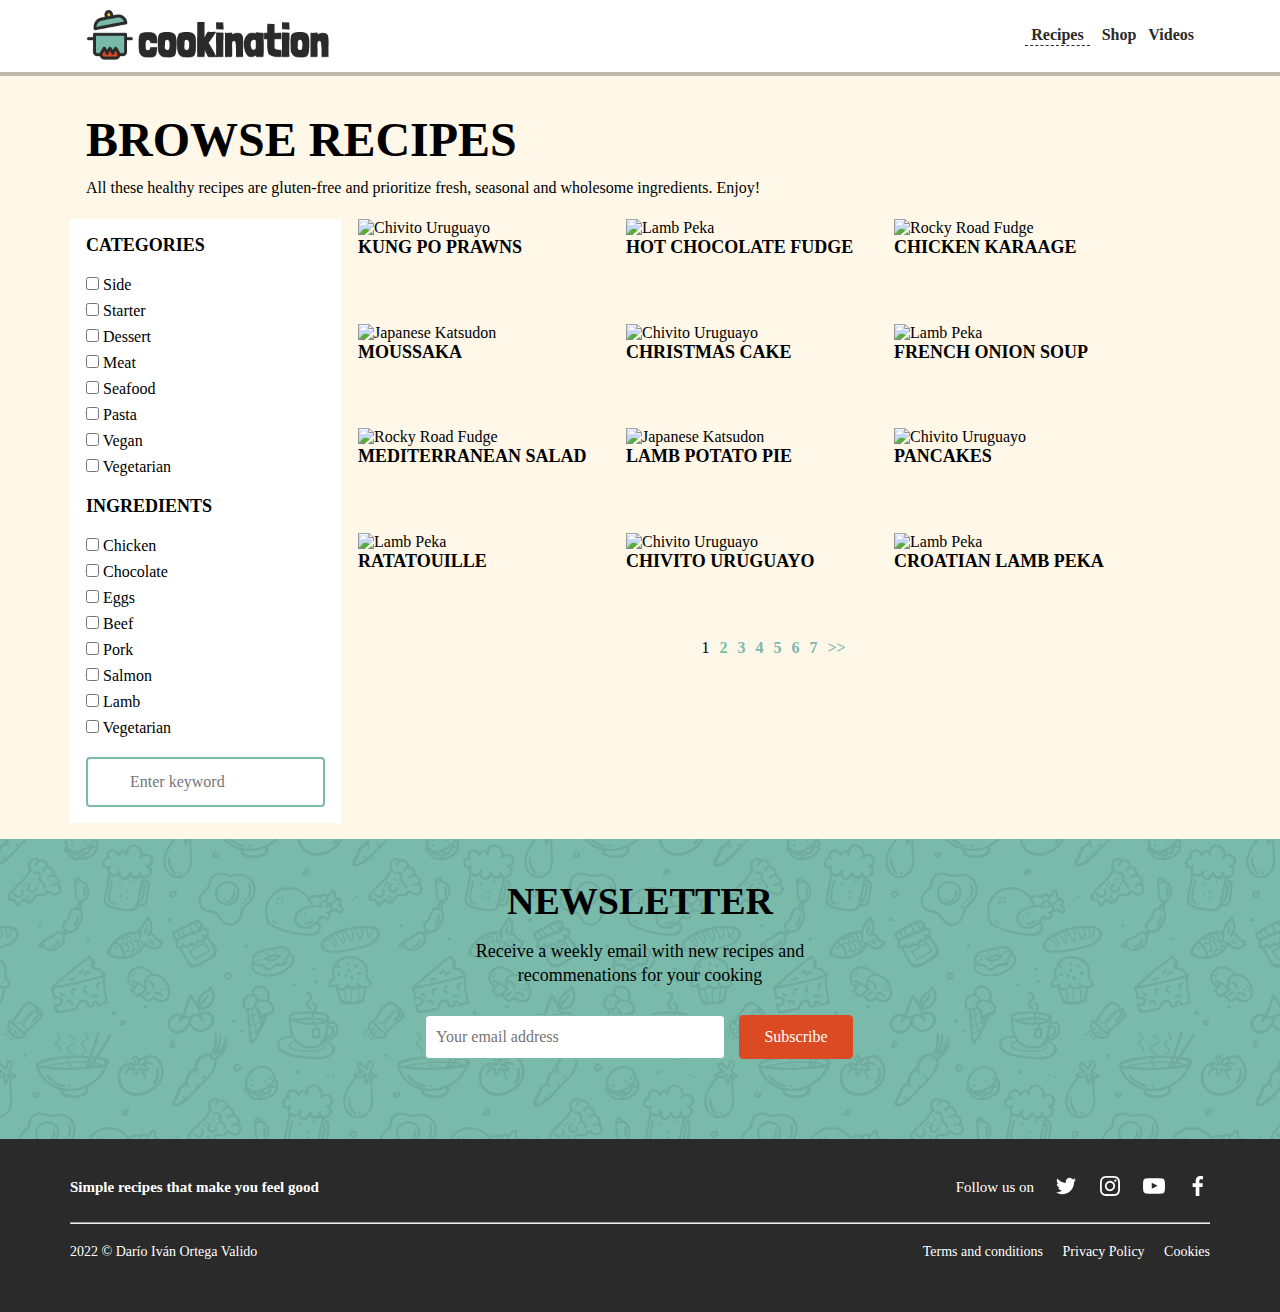
==== recipes.html @ f4bb9150 "03060818" ====
<!DOCTYPE html>
<html lang="en">

<head>
    <meta charset="UTF-8">
    <meta http-equiv="X-UA-Compatible" content="IE=edge">
    <meta name="viewport" content="width=device-width, initial-scale=1.0">
    <title>Cookination</title>
    <meta name="author" content="Darío Iván Ortega Valido">
    <meta name="description" content="Browse recipes">
    <link rel="stylesheet" href="./css/styleF.css">
    <!-- <link rel="stylesheet" href="./css/style_d.css"> -->
</head>

<body>
    <main>
        <div class="container">
            <div class="shl"></div>
            <!-- * header -->
            <header>
                <div class="logo">
                    <a href="index.html">
                        <p id="h_index">Index page</p>
                        <img src="img/logos/logo.png" alt="Cookination Logo - Returns to main page">
                    </a>
                </div>
                <div class="h_menu">
                    <nav>
                        <ul>
                            <li><a id="sel" href="recipes.html">Recipes</a></li>
                            <li><a href="shop.html">Shop</a></li>
                            <li><a href="videos.html">Videos</a></li>
                        </ul>
                    </nav>
                </div>
            </header>
            <div class="shr"></div>

            <div class="val"></div>
            <!-- * 2a -->
            <div class="s2a_2">
                <div class="br_cab">
                    <h1 id="may">Browse recipes</h1>
                    <p>All these healthy recipes are gluten-free and prioritize fresh, seasonal and wholesome
                        ingredients. Enjoy!</p>
                </div>
                <div class="figures">
                    <div>
                        <figure>
                            <img class="img_2a" src="img/meals/beef-bahn.jpg" alt="Chivito Uruguayo">
                            <figcaption> <strong><a href="">Kung po prawns </a></strong></figcaption>
                        </figure>
                    </div>
                    <div>
                        <figure>
                            <img class="img_2a" src="img/meals/chocolate-fudge.jpg" alt="Lamb Peka">
                            <figcaption> <strong> <a href="">Hot chocolate fudge</a></strong></figcaption>
                        </figure>
                    </div>
                    <div>
                        <figure>
                            <img class="img_2a" src="img/meals/chicken-karaage.jpg" alt="Rocky Road Fudge">
                            <figcaption><strong> <a href="">Chicken Karaage</a></strong></figcaption>
                        </figure>
                    </div>
                    <div>
                        <figure>
                            <img class="img_2a" src="img/meals/moussaka.jpg" alt="Japanese Katsudon">
                            <figcaption> <strong> <a href="">Moussaka</a></strong></figcaption>
                        </figure>
                    </div>
                    <div>
                        <figure>
                            <img class="img_2a" src="img/meals/christmas-cake.jpg" alt="Chivito Uruguayo">
                            <figcaption> <strong><a href="">Christmas cake</a></strong></figcaption>
                        </figure>
                    </div>
                    <div>
                        <figure>
                            <img class="img_2a" src="img/meals/french-onion.jpg" alt="Lamb Peka">
                            <figcaption> <strong> <a href="">French onion soup</a></strong></figcaption>
                        </figure>
                    </div>
                    <div>
                        <figure>
                            <img class="img_2a" src="img/meals/mediterranean-pasta.jpg" alt="Rocky Road Fudge">
                            <figcaption><strong> <a href="">Mediterranean salad</a></strong></figcaption>
                        </figure>
                    </div>
                    <div>
                        <figure>
                            <img class="img_2a" src="img/meals/lamb-potato-pie.jpg" alt="Japanese Katsudon">
                            <figcaption> <strong> <a href="">Lamb potato pie</a></strong></figcaption>
                        </figure>
                    </div>
                    <div>
                        <figure>
                            <img class="img_2a" src="img/meals/pancakes.jpg" alt="Chivito Uruguayo">
                            <figcaption> <strong><a href="">Pancakes</a></strong></figcaption>
                        </figure>
                    </div>
                    <div>
                        <figure>
                            <img class="img_2a" src="img/meals/ratatouille.jpg" alt="Lamb Peka">
                            <figcaption> <strong> <a href="">Ratatouille</a></strong></figcaption>
                        </figure>
                    </div>

                    <div>
                        <figure>
                            <img class="img_2a" src="img/meals/chivito.jpg" alt="Chivito Uruguayo">
                            <figcaption> <strong><a href="">Chivito uruguayo</a></strong></figcaption>
                        </figure>
                    </div>
                    <div>
                        <figure>
                            <img class="img_2a" src="img/meals/lamb-peka.jpg" alt="Lamb Peka">
                            <figcaption> <strong> <a href="">Croatian lamb peka</a></strong></figcaption>
                        </figure>
                    </div>
                </div>
                <div class="pag">
                    <ol>
                        <li><a id="pag_sel" href="">1</a></li>
                        <li><a href="">2</a></li>
                        <li><a href="">3</a></li>
                        <li><a href="">4</a></li>
                        <li><a href="">5</a></li>
                        <li><a href="">6</a></li>
                        <li><a href="">7</a></li>
                        <li><a href="">>></a></li>
                    </ol>
                </div>

                <aside>
                    <div class="chec_sel">
                        <form action="_" method="get">
                            <fieldset>
                                <legend><strong>Categories</strong></legend>
                                <label for="Side" class="check">
                                    <input type="checkbox" id="Side" name="Side" value="Side">
                                    Side
                                </label>
                                <label for="Starter">
                                    <input type="checkbox" id="Starter" name="Starter" value="Starter">
                                    Starter
                                </label>
                                <label for="Dessert">
                                    <input type="checkbox" id="Dessert" name="Dessert" value="Dessert">
                                    Dessert
                                </label>
                                <label for="Meat">
                                    <input type="checkbox" id="Meat" name="Meat" value="Meat">
                                    Meat
                                </label>
                                <label for="Seafood">
                                    <input type="checkbox" id="Seafood" name="Seafood" value="Seafood">
                                    Seafood
                                </label>

                                <label for="Pasta">
                                    <input type="checkbox" id="Pasta" name="Pasta" value="Pasta">
                                    Pasta
                                </label>
                                <label for="Vegan">
                                    <input type="checkbox" id="Vegan" name="Vegan" value="Vegan">
                                    Vegan
                                </label>
                                <label for="Vegetarian">
                                    <input type="checkbox" id="Vegetarian" name="Vegetarian" value="Vegetarian">
                                    Vegetarian
                                </label>
                            </fieldset>

                            <fieldset>
                                <legend><strong>Ingredients</strong></legend>
                                <label for="Chicken" class="check">
                                    <input type="checkbox" id="Chicken" name="Chicken" value="Chicken">
                                    Chicken
                                </label>
                                <label for="Chocolate">
                                    <input type="checkbox" id="Chocolate" name="Chocolate" value="Chocolate">
                                    Chocolate
                                </label>
                                <label for="Eggs">
                                    <input type="checkbox" id="Eggs" name="Eggs" value="Eggs">
                                    Eggs
                                </label>
                                <label for="Beef">
                                    <input type="checkbox" id="Beef" name="Beef" value="Beef">
                                    Beef
                                </label>
                                <label for="Pork">
                                    <input type="checkbox" id="Pork" name="Pork" value="Pork">
                                    Pork
                                </label>

                                <label for="Salmon">
                                    <input type="checkbox" id="Salmon" name="Salmon" value="Salmon">
                                    Salmon
                                </label>
                                <label for="Lamb">
                                    <input type="checkbox" id="Lamb" name="Lamb" value="Lamb">
                                    Lamb
                                </label>
                                <label for="Turkey">
                                    <input type="checkbox" id="Turkey" name="Turkey" value="Turkey">
                                    Vegetarian
                                </label>
                            </fieldset>

                            <input class="busca1" type="text" placeholder="Enter keyword" aria-label="text to search" />

                        </form>
                    </div>

                </aside>
            </div>

            <div class="var"></div>
            <!-- * newsletter -->
            <div class="newsletter">
                <div class="new_lit">
                    <h2 id="noline">Newsletter</h2>
                    <p>Receive a weekly email with new recipes and recommenations for your cooking</p>
                </div>
                <div class="subscribe">
                    <input class="email" type="email" placeholder="Your email address"
                        aria-label="Email address for newsletter">
                    <button>Subscribe</button>
                </div>
            </div>

            <div class="vfl"></div>
            <!-- * footer -->
            <footer>
                <div class="social_men">
                    <p><strong>Simple recipes that make you feel good</strong></p>
                </div>
                <div class="social_nav">
                    <p>Follow us on</p>
                    <nav>
                        <ul>
                            <li><a href="">
                                <p id="h_twiter">twiter page</p><img src=" img/icons/twitter.svg" alt="twiter page">
                              </a></li>
                            <li><a href="">
                                <p id="h_instagram">instagram page</p><img src=" img/icons/instagram.svg"  alt="instagram page">
                              </a></li>
                            <li><a href="">
                                <p id="h_youtube">youtube page</p><img src=" img/icons/youtube.svg"  alt="youtube page">
                              </a></li>
                            <li><a href="">
                                <p id="h_facebook">facebook page</p><img src=" img/icons/facebook.svg"  alt="facebook page">
                              </a></li>
                          </ul>              
                    </nav>
                </div>

                <div class="separador">
                    <hr>
                </div>

                <div class="alumno_nom">
                    <p>2022 &copy; Darío Iván Ortega Valido</p>
                </div>
                <div class="alumno_nav">
                    <nav>
                        <ul>
                            <li><a href="#" target="_blank">Terms and conditions</a></li>
                            <li><a href="#" target="_blank">Privacy Policy</a></li>
                            <li><a href="#" target="_blank">Cookies</a></li>
                        </ul>
                    </nav>
                </div>
            </footer>
            <div class="vfr"></div>
        </div>
    </main>

</body>

</html>
---- css/styleF.css ----
:root {
    --fondo-oscuro: #2a2a2a;
    --blanco: #ffffff;
    --principal: #79baab;
    --principal-l: #C5E1DB;
    --contraste: #dc4a23;
    --contraste-l: #eb9781;
    --fondo-body: #fff7e8;
    --negro: #000000;
    --sombra: #00000040;
}

/* montserrat-regular - latin */
@font-face {
    font-family: 'Montserrat';
    font-style: normal;
    font-weight: 400;
    src: url('../fonts/montserrat-v24-latin-regular.eot');
    /* IE9 Compat Modes */
    src: local(''),
        url('../fonts/montserrat-v24-latin-regular.eot?#iefix') format('embedded-opentype'),
        /* IE6-IE8 */
        url('../fonts/montserrat-v24-latin-regular.woff2') format('woff2'),
        /* Super Modern Browsers */
        url('../fonts/montserrat-v24-latin-regular.woff') format('woff'),
        /* Modern Browsers */
        url('../fonts/montserrat-v24-latin-regular.ttf') format('truetype'),
        /* Safari, Android, iOS */
        url('../fonts/montserrat-v24-latin-regular.svg#Montserrat') format('svg');
    /* Legacy iOS */
}

/* montserrat-600 - latin */
@font-face {
    font-family: 'Montserrat';
    font-style: normal;
    font-weight: 600;
    src: url('../fonts/montserrat-v24-latin-600.eot');
    /* IE9 Compat Modes */
    src: local(''),
        url('../fonts/montserrat-v24-latin-600.eot?#iefix') format('embedded-opentype'),
        /* IE6-IE8 */
        url('../fonts/montserrat-v24-latin-600.woff2') format('woff2'),
        /* Super Modern Browsers */
        url('../fonts/montserrat-v24-latin-600.woff') format('woff'),
        /* Modern Browsers */
        url('../fonts/montserrat-v24-latin-600.ttf') format('truetype'),
        /* Safari, Android, iOS */
        url('../fonts/montserrat-v24-latin-600.svg#Montserrat') format('svg');
    /* Legacy iOS */
}

/* montserrat-900 - latin */
@font-face {
    font-family: 'Montserrat';
    font-style: normal;
    font-weight: 900;
    src: url('../fonts/montserrat-v24-latin-900.eot');
    /* IE9 Compat Modes */
    src: local(''),
        url('../fonts/montserrat-v24-latin-900.eot?#iefix') format('embedded-opentype'),
        /* IE6-IE8 */
        url('../fonts/montserrat-v24-latin-900.woff2') format('woff2'),
        /* Super Modern Browsers */
        url('../fonts/montserrat-v24-latin-900.woff') format('woff'),
        /* Modern Browsers */
        url('../fonts/montserrat-v24-latin-900.ttf') format('truetype'),
        /* Safari, Android, iOS */
        url('../fonts/montserrat-v24-latin-900.svg#Montserrat') format('svg');
    /* Legacy iOS */
}

* {
    margin: 0;
    padding: 0;
    box-sizing: border-box;
}

html {
    font-size: 16px;
}

body {
    width: 100%;
    font-family: Montserrat;
}

h1 {
    font-size: 3rem;
    font-weight: 900;
}

h1#may {
    text-transform: uppercase;
}

h2 {
    font-size: 2.25rem;
    text-transform: uppercase;
}

h2#noline {
    font-size: 2.625rem;
}

h2#noline::before, h2#noline::after {
    flex: 0;
}

.container {
    display: grid;
    grid-template-areas:
        "hea"
        "s1a"
        "s2a"
        "s3a"
        "s4a"
        "new"
        "foo";
    grid-template-columns: 1fr;
    grid-gap: 0px;
}


/* ? ----------------------------------------------------------- */
/* ? Todas las páginas ----------------------------------------- */
/* ? ----------------------------------------------------------- */


/* * header **************************************************** */
p#h_index, p#h_twiter,p#h_instagram,p#h_youtube,p#h_facebook {
    display: none;
}

header {
    grid-area: hea;
    display: grid;
    grid-template-areas:
        "logo"
        "menu";
    grid-template-columns: 1fr;
    grid-gap: .25rem;
    background-color: var(--blanco);
    box-shadow: 0 .25rem 0 var(--sombra);
    z-index: 2;
    padding-bottom: .125rem;
}

.logo {
    grid-area: logo;
}

.h_menu {
    grid-area: menu;
}

header img {
    display: block;
    margin: .5rem auto .5rem;
    width: 10.625rem;
    height: 2.1513rem;
}

.h_menu ul {
    text-align: center;
    margin-top: .5rem;
    margin-bottom: .5rem;
    padding: 0;
    list-style-type: none;
}

.h_menu li {
    display: inline-block;
}

.h_menu a {
    padding: 0 0 0 .5rem;
    color: var(--fondo-oscuro);
    text-decoration: none;
    font-size: 1rem;
    font-weight: 600;
}

.h_menu a:hover {
    color: var(--principal);
}

a#sel {
    padding-right: .375rem;
    padding-left: .375rem;
    padding-bottom: .125rem;
    color: var(--fondo-oscuro);
    font-weight: 900;
    border-bottom: .1125rem dashed var(--fondo-oscuro);

}

/* * footer ************************************************** */
footer {
    grid-area: foo;
    padding: 2rem 0 2.5rem;
    display: grid;
    grid-template-areas:
        "social_men"
        "social_nav"
        "separador"
        "alumno_nom"
        "alumno_nav";
    grid-template-columns: 1fr;
    grid-gap: .25rem;
    color: var(--blanco);
    background-color: var(--fondo-oscuro);
}


.social_men {
    grid-area: social_men;
    text-align: center;
}

.social_nav {
    padding-bottom: .5rem;
    grid-area: social_nav;
    text-align: center;
}

footer p {
    margin: .5rem 0;
    font-family: Montserrat;
    font-weight: 400;
    font-size: .9375rem;
}


footer li {
    display: inline-block;
    padding: 0 0 0 1rem;
}


footer a {
    color: var(--blanco);
    text-decoration: none;
}

footer li:first-child {
    padding-left: 0;
}

.social_nav a:hover {
    opacity: 0.7;
}

.separador {
    grid-area: separador;
    margin: 0 1rem .5rem;
}

.alumno_nom {
    grid-area: alumno_nom;
    text-align: center;
}

.alumno_nom p {
    font-size: .875rem;
}

.alumno_nav {
    grid-area: alumno_nav;
    margin: .25rem 0;
    text-align: center;
    padding-bottom: .5rem;
    font-size: .875rem;
}

.alumno_nav a:hover {
    color: var(--principal);
}

/* * newsletter ************************************************ */
.newsletter {
    grid-area: new;
    height: 18.75rem;
    position: relative;
    background-color: var(--principal);
    z-index: -1;
}


.newsletter::before {
    content: "";
    background-image: url("../img/doodle.png");
    background-repeat: repeat-x;
    opacity: .1;
    position: absolute;
    top: 0;
    right: 0;
    bottom: 0;
    left: 0;
    z-index: -1;
}

.new_lit {
    margin: 0 auto;
    display: block;
    width: 28.125rem;
}

.new_lit h2#noline {
    padding: 2.5rem 0 1rem;
    text-align: center;
    text-transform: uppercase;
    font-size: 2.375rem;
}

.new_lit p {
    text-align: center;
    font-size: 1.125rem;
    line-height: 1.5rem;
}

.subscribe {
    margin: .5rem auto;
    display: block;
    width: 28.125rem;
}

.email {
    margin: .625rem .625rem;
    border: .0625rem solid;
    border-radius: .25rem;
    width: 18.75rem;
    height: 2.75rem;
    padding-left: .625rem;
    font-family: Montserrat;
    font-size: 1rem;
    border-color: var(--principal); 
    background-color: var(--blanco);
    z-index: 1;
}

.subscribe button {
    border: .0625rem solid var(--contraste);
    border-radius: .25rem;
    padding: .625rem;
    color: var(--blanco);
    background-color: var(--contraste);
    font-size: 1rem;
    font-weight: 400;
    margin: 1.25rem 0;
    width: 7.125rem;
    height: 2.75rem;
    font-family: Montserrat;
}



/* ! Pag1 -------------------------------------------------------- */
/* ! Pag1 INDEX -------------------------------------------------- */
/* ! Pag1 -------------------------------------------------------- */


/* * s1a ********************************************** */
.s1a {
    grid-area: s1a;
    background-image: url("../img/knife-bg.jpg");
    background-repeat: no-repeat;
    background-size: cover;
    padding-bottom: .5rem;
}

.s1a h1 {
    display: block;
    margin: 0 auto 0;
    padding: 4.25rem 0 1rem;
    text-align: center;
    font-size: calc(2.66rem + 1vw);
    width: calc(408px + 10vw);
}

.busca {
    display: block;
    margin: .625rem auto;
    border: .125rem solid;
    border-color: var(--principal);
    border-radius: .25rem;
    width: 22.5rem;
    height: 3.125rem;
    padding-left: 2.625rem;
    font-family: Montserrat;
    font-size: 1rem;
    background: url("../img/icons/search.svg") no-repeat 10px;
    background-color: var(--blanco);
}

.s1a form {
    padding-bottom: 4rem;
}

/* * s2a ********************************************** */


.s2a, .s2a_2 {
    grid-area: s2a;
    background-color: var(--fondo-body);
    display: grid;
    grid-template-areas:
        "he2"
        "fi1"
        "pg1";
    grid-template-columns: 1fr;
    grid-gap: .125rem;
    justify-items: center;
    padding-bottom: 1rem;
}

.figures {
    grid-area: fi1;
    padding: 0 .9375rem;
    gap: 1.25rem;
    display: flex;
    flex-direction: row;
    flex-flow: row wrap;
    justify-content: left;
}

.h2line {
    margin: 2rem 0;
    width: 100%;
    display: block;
}

.s2a h2 {
    grid-area: he2;
    padding: 0 .9375rem ; 
    display: flex;
    flex-direction: row;
    align-items: center;
    justify-items: center;
    text-align: center;
}
.s2a h2::before, .s2a h2::after {
    content: '';
    flex: 1 1;
    border-bottom: .1875rem solid;
    margin: auto;   
}
.s2a h2::before{ margin-right: .9375rem;}
.s2a h2::after{ margin-left: .9375rem;} 


.s2a figcaption, .s2a_2 figcaption {
    text-transform: uppercase;
    font-size: 1.125rem;
    width: 15.5rem;
}

.s2a a, .s2a_2 a {
    text-decoration: none;
    color: var(--negro);
}

.s2a a:hover, .s2a_2 a:hover {
    color: var(--principal);
}

.img_2a {
    width: 15.625rem;
}




/* * 3a ****************************************************** */
.s3a {
    grid-area: s3a;
    padding: 1rem 1rem;
    background-color: var(--fondo-body)
}

.ds {
    display: block;
    margin: 0 auto;
    padding: 5rem 1.125rem;
    background-image: url("../img/shop-bg.jpg");
    background-repeat: no-repeat;
    background-size: cover;
}

.shop {
    display: block;
    margin: 0 auto;
    padding: 2.375rem 3vw;
    background-color: var(--blanco);
    box-shadow: 0 .25rem .25rem var(--sombra);
    width: calc(24.75rem + 16vw);
    text-align: center;
}



.shop h2 {
    padding: 0 24px ;
    display: flex;
    flex-direction: row;
    align-items: center;
    justify-items: center;
    text-align: center;
}
.shop h2::before, .shop h2::after {
    content: '';
    flex: 1 1;
    border-bottom: .1875rem solid;
    margin: auto;   
}
.shop h2::before{ margin-right: .9375rem;}
.shop h2::after{ margin-left: .9375rem;} 

.shop p {
    font-size: 1rem;
    color: var(--fondo-oscuro);
    text-align: center;
    padding: .75rem 2.3125rem;
    line-height: 1.5rem;
}

.shop a {
    color: var(--contraste);
    text-decoration: none;
    font-weight: 600;
}

.shop a:hover {
    color: var(--principal-l);
}

/* * 4a ******************************************************* */
.s4a {
    grid-area: s4a;
    background-color: var(--fondo-body);
    padding-bottom: 1rem;
}

.sa4_lim {

    display: flex;
    gap: 1.25rem;
    flex-flow: row wrap;
    justify-content: center;
    align-items: center;
}

.s4a img {
    width: 32.625rem;
}

.s4a_lit {
    width: 32.625rem;
}

.s4a_lit p {
    font-size: 1rem;
    line-height: 1.5rem;
}

.s4a_lit p:first-child {
    text-transform: uppercase;
    font-size: 1rem;
}

.s4a_lit h3 {
    padding-bottom: .25rem;
    font-size: 2.375rem;
}

.s4a button {
    border: .0625rem solid var(--principal);
    border-radius: .25rem;
    padding: .625rem;
    color: var(--principal);
    background-color: var(--blanco);
    font-size: 1rem;
    font-weight: 400;
    margin: 1.25rem 0;
    width: 8.375rem;
    height: 3rem;
    font-family: Montserrat;
}



/* ! Pag2 -------------------------------------------------------- */
/* ! Pag2 RECIPES ------------------------------------------------ */
/* ! Pag2 -------------------------------------------------------- */



/* * 2a2 ******************************************************* */

.br_cab {
    grid-area: he2;
    margin-top:  2rem ;
    display: block;
    text-align: center;
    padding: .5rem 1rem;
}

.pag {
    grid-area: pg1;
}



.br_cab p {
    padding: .5rem 0;
    line-height: 1.625rem;
}
.pag ol::before{
    content: '';
    text-decoration: none;
}

.pag li {
    display: inline-block;
    padding: 2rem .375rem 2rem 0;
}

.pag a {
    color: var(--principal);
    font-weight: 600;
}
.pag a:hover{
    color: var(--principal-l);
}

a#pag_sel {
    color: var(--negro);
    font-weight: 400;
}

aside {
    display: none;
}

/* ! Pag4 -------------------------------------------------------- */
/* ! Pag4 VIDEOS  ------------------------------------------------ */
/* ! Pag4 -------------------------------------------------------- */

.blanco {
    background-color: var(--blanco);
    width: 32.625rem;
    height: auto;
}

.figures iframe {
    width: 32.625rem;
    height: 19.6875rem;
}

.mydt {
    padding: 1rem .9375rem;
    text-transform: uppercase;
    font-size: 1.125rem;
    letter-spacing: .0938rem;
    width: 32.625rem;
}

.mydd {
    padding: 0 1rem 1rem;
    font-size: 1rem;
    line-height: 1.5rem;
}


/* ? ----------------------------------------------------------------------------------------------- */
/* ? DESKTOP --------------------------------------------------------------------------------------- */
/* ? ----------------------------------------------------------------------------------------------- */
@media screen and (min-width: 1140px) {
    .container {
        display: grid;
        grid-template-areas:
            "shl hea shr"
            "s1a s1a s1a"
            "val s2a var"
            "val s3a var"
            "val s4a var"
            "new new new"
            "vfl foo vfr";
        grid-template-columns: 1fr 71.25rem 1fr;
        grid-gap: 0;
    }

    .val {
        grid-area: val;
        flex: 1;
        background-color: var(--fondo-body);
    }

    .var {
        grid-area: var;
        flex: 1;
        background-color: var(--fondo-body);
    }

    .vfl {
        grid-area: vfl;
        flex: 1;
        background-color: var(--fondo-oscuro);
    }

    .vfr {
        grid-area: vfr;
        flex: 1;
        background-color: var(--fondo-oscuro);
    }

    .shl {
        grid-area: shl;
        flex: 1;
        background-color: var(--blanco);
        box-shadow: 0 .25rem 0 var(--sombra);
        z-index: 2;
    }

    .shr {
        grid-area: shr;
        flex: 1;
        background-color: var(--blanco);
        box-shadow: 0 .25rem 0 var(--sombra);
        z-index: 2;
    }

    /* ? ----------------------------------------------------------- */
    /* ? Todas las páginas ----------------------------------------- */
    /* ? ----------------------------------------------------------- */

    /* * header ******************************* */
    header {
        display: grid;
        grid-template-areas:
            "logo menu";
        grid-template-columns: 2fr 2fr;
        grid-gap: .75rem;
        align-items: center;
    }

    header img {
        float: left;
        width: 16.3125rem;
        height: 3.375rem;
        padding-left: 1rem;
    }

    .h_menu ul {
        text-align: right;
        padding-right: 1rem;
    }

    /* * footer ******************************** */
    footer {
        padding-top: 2rem;
        display: grid;
        grid-template-areas:
            "social_men social_nav"
            "separador separador"
            "alumno_nom alumno_nav";
        grid-template-columns: 1fr 1fr;
        grid-gap: .75rem;
        align-items: baseline;

    }

    footer li:first-child {
        padding-left: 1rem;
    }

    .social_men {
        text-align: left;
        width: 15.625rem;
    }

    .social_nav {
        text-align: right;
    }

    .social_nav p {
        display: inline;
    }

    .separador {
        margin: 0;
    }

    .alumno_nom {
        text-align: left;
    }

    .alumno_nav {
        text-align: right;
    }

    .social_nav nav {
        display: inline-block;
        vertical-align: middle;
    }

    /* ! Pag1 -------------------------------------------------------- */
    /* ! Pag1 INDEX -------------------------------------------------- */
    /* ! Pag1 -------------------------------------------------------- */

    /* * 2a **************************** */
    .img_2a {
        width: 16.375rem;
    }

    .h2line {
        width: 71.25rem;
    }

    h2::before {
        margin: 0 1rem 0 0;
    }

    h2::after {
        margin: 0 0 0 1rem
    }


    /* * 3a **************************** */
    .ds {
        width: 69.375rem;
    }

    .shop {
        width: 42.5rem;
    }

    /* * 4a **************************** */
    .sa4_lim {
        gap: 1.75rem;
    }

    #sec_txt {
        font-size: 1.125rem;
        padding-right: 3.75rem;
        line-height: 1.75rem;
    }

    .s4a_lit {
        width: 33.125rem;
    }

    .s4a img {
        width: 34.75rem;
    }



    /* ! Pag2 -------------------------------------------------------- */
    /* ! Pag2 RECIPES ------------------------------------------------ */
    /* ! Pag2 -------------------------------------------------------- */

    /* * 2a2 ******************************************************* */
    .s2a_2 {
        background-color: var(--fondo-body);
        display: grid;
        grid-template-areas:
            "he2 he2"
            "asi fi1"
            "asi pg1";
        grid-template-columns: 1fr;
        grid-gap: .125rem;

        justify-items: center;
        padding-bottom: 1rem;
    }

    h2#noline {
        text-align: center;
    }

    .br_cab {
        justify-self: flex-start;
        text-align: left;
    }

    aside {
        grid-area: asi;
        display: block;
        width: 16.9375rem;
        background-color: var(--blanco);
    }

    .chec_sel fieldset {
        border: 0;
        display: flex;
        flex-direction: column;
    }

    .chec_sel legend {
        font-size: 1.125rem;
        text-transform: uppercase;
        padding: 1rem 1rem;
    }

    .chec_sel label {
        padding: .25rem 1rem;
    }

    .busca1 {
        display: block;
        margin: 1rem 1rem;
        border: .125rem solid;
        border-color: var(--principal);
        border-radius: .25rem;
        width: 14.9375rem;
        height: 3.125rem;
        padding-left: 2.625rem;
        font-family: Montserrat;
        font-size: 1rem;
        background: url("../img/icons/search.svg") no-repeat 10px;
        background-color: var(--blanco);
    }

    .figures {
        row-gap: 2rem;
    }

    /* ! Pag4 -------------------------------------------------------- */
    /* ! Pag4 VIDEOS  ------------------------------------------------ */
    /* ! Pag4 -------------------------------------------------------- */


    .blanco {
        background-color: var(--blanco);
        width: 33.875rem;
        height: calc(100% - 19.6875rem);
    }

    .figures iframe {
        width: 33.875rem;
        height: 19.6875rem;
    }

    .s2a_2 dt, .mydt {
        padding: 1rem 1rem;
        width: 33.875rem;
    }

    .s2a_2 dd, mydd {
        width: 33.875rem;
        font-size: 1.125rem;
        line-height: 1.625rem;
    }
}
---- css/style_d.css ----
@media screen and (min-width: 1140px) {
    .container {
        display: grid;
        grid-template-areas:
            "shl hea shr"
            "s1a s1a s1a"
            "val s2a var"
            "val s3a var"
            "val s4a var"
            "new new new"
            "vfl foo vfr";
        grid-template-columns: 1fr 1140px 1fr;
        grid-gap: 0px;
    }

    .val {
        grid-area: val;
        flex: 1;
        background-color: var(--fondo-body);
    }

    .var {
        grid-area: var;
        flex: 1;
        background-color: var(--fondo-body);
    }

    .vfl {
        grid-area: vfl;
        flex: 1;
        background-color: var(--fondo-oscuro);
    }

    .vfr {
        grid-area: vfr;
        flex: 1;
        background-color: var(--fondo-oscuro);
    }

    .shl {
        grid-area: shl;
        flex: 1;
        background-color: var(--blanco);
        box-shadow: 0px 4px 0px var(--sombra);
        z-index: 2;
    }

    .shr {
        grid-area: shr;
        flex: 1;
        background-color: var(--blanco);
        box-shadow: 0px 4px 0px var(--sombra);
        z-index: 2;
    }

    /* ? ----------------------------------------------------------- */
    /* ? Todas las páginas ----------------------------------------- */
    /* ? ----------------------------------------------------------- */

    /* * header ******************************* */
    header {
        display: grid;
        grid-template-areas:
            "logo menu";
        grid-template-columns: 2fr 2fr;
        grid-gap: 12px;
        align-items: center;
    }

    header img {
        float: left;
        width: 261px;
        height: 54px;
        padding-left: 16px;
    }

    .h_menu ul {
        text-align: right;
        padding-right: 16px;
    }

    /* * footer ******************************** */
    footer {
        padding-top: 32px;
        display: grid;
        grid-template-areas:
            "social_men social_nav"
            "separador separador"
            "alumno_nom alumno_nav";
        grid-template-columns: 1fr 1fr;
        grid-gap: 12px;
        align-items: baseline;

    }

    footer li:first-child {
        padding-left: 16px;
    }

    .social_men {
        text-align: left;
        width: 250px;
    }

    .social_nav {
        text-align: right;
    }

    .social_nav p {
        display: inline;
    }

    .separador {
        margin: 0;
    }

    .alumno_nom {
        text-align: left;
    }

    .alumno_nav {
        text-align: right;
    }

    .social_nav nav {
        display: inline-block;
        vertical-align: middle;
    }

    /* ! Pag1 -------------------------------------------------------- */
    /* ! Pag1 INDEX -------------------------------------------------- */
    /* ! Pag1 -------------------------------------------------------- */

    /* * 2a **************************** */
    .img_2a {
        width: 262px;
    }

    .h2line {
        width: 1140px;
    }

    h2::before {
        margin: 0 16px 0 0;
    }

    h2::after {
        margin: 0 0px 0 16px
    }

    .s2a_2 dt {
        width: 552px;
    }



    /* * 3a **************************** */
    .ds {
        width: 1110px;
    }

    .shop {
        width: 680px;

    }

    /* * 4a **************************** */
    .sa4_lim {
        gap: 28px;
    }

    #sec_txt {
        font-size: 18px;
        padding-right: 60px;
        line-height: 28px;
    }

    .s4a_lit {
        width: 530px;
    }

    .s4a img {
        width: 556px;
    }



    /* ! Pag2 -------------------------------------------------------- */
    /* ! Pag2 RECIPES ------------------------------------------------ */
    /* ! Pag2 -------------------------------------------------------- */

    /* * 2a2 ******************************************************* */
    .s2a_2 {
        background-color: var(--fondo-body);
        display: grid;
        grid-template-areas:
            "he2 he2"
            "asi fi1"
            "asi pg1";
        grid-template-columns: 1fr;
        grid-gap: 2px;

        justify-items: center;
        padding-bottom: 16px;
    }

    h2#noline {
        text-align: center;
    }

    .br_cab {
        justify-self: flex-start;
        text-align: left;
    }

    aside {
        grid-area: asi;
        display: block;
        width: 271px;
        background-color: var(--blanco);
    }

    .chec_sel fieldset {
        border: 0px;
        display: flex;
        flex-direction: column;
    }

    .chec_sel legend {
        font-size: 1.125rem;
        text-transform: uppercase;
        padding: 16px 16px;

    }

    .chec_sel label {
        padding: 4px 16px;
    }

    .busca1 {
        display: block;
        margin: 16px 16px;
        border: 2px solid;
        border-color: var(--principal);
        border-radius: 4px;
        width: 239px;
        height: 50px;
        padding-left: 42px;
        font-family: Montserrat;
        font-size: 16px;
        background: url("../img/icons/search.svg") no-repeat 10px;
        background-color: var(--blanco);
    }

    .figures {
        row-gap: 32px;
    }

    /* ! Pag4 -------------------------------------------------------- */
    /* ! Pag4 VIDEOS  ------------------------------------------------ */
    /* ! Pag4 -------------------------------------------------------- */


    .blanco {
        background-color: var(--blanco);
        width: 542px;
        height: calc(100% - 315px);
    }

    .figures iframe {
        width: 542px;
        height: 315px;
    }

    .s2a_2 dt {
        padding: 16px 16px;
        width: 542px;
    }

    .s2a_2 dd {
        width: 542px;
        font-size: 18px;
        line-height: 26px;
    }
}
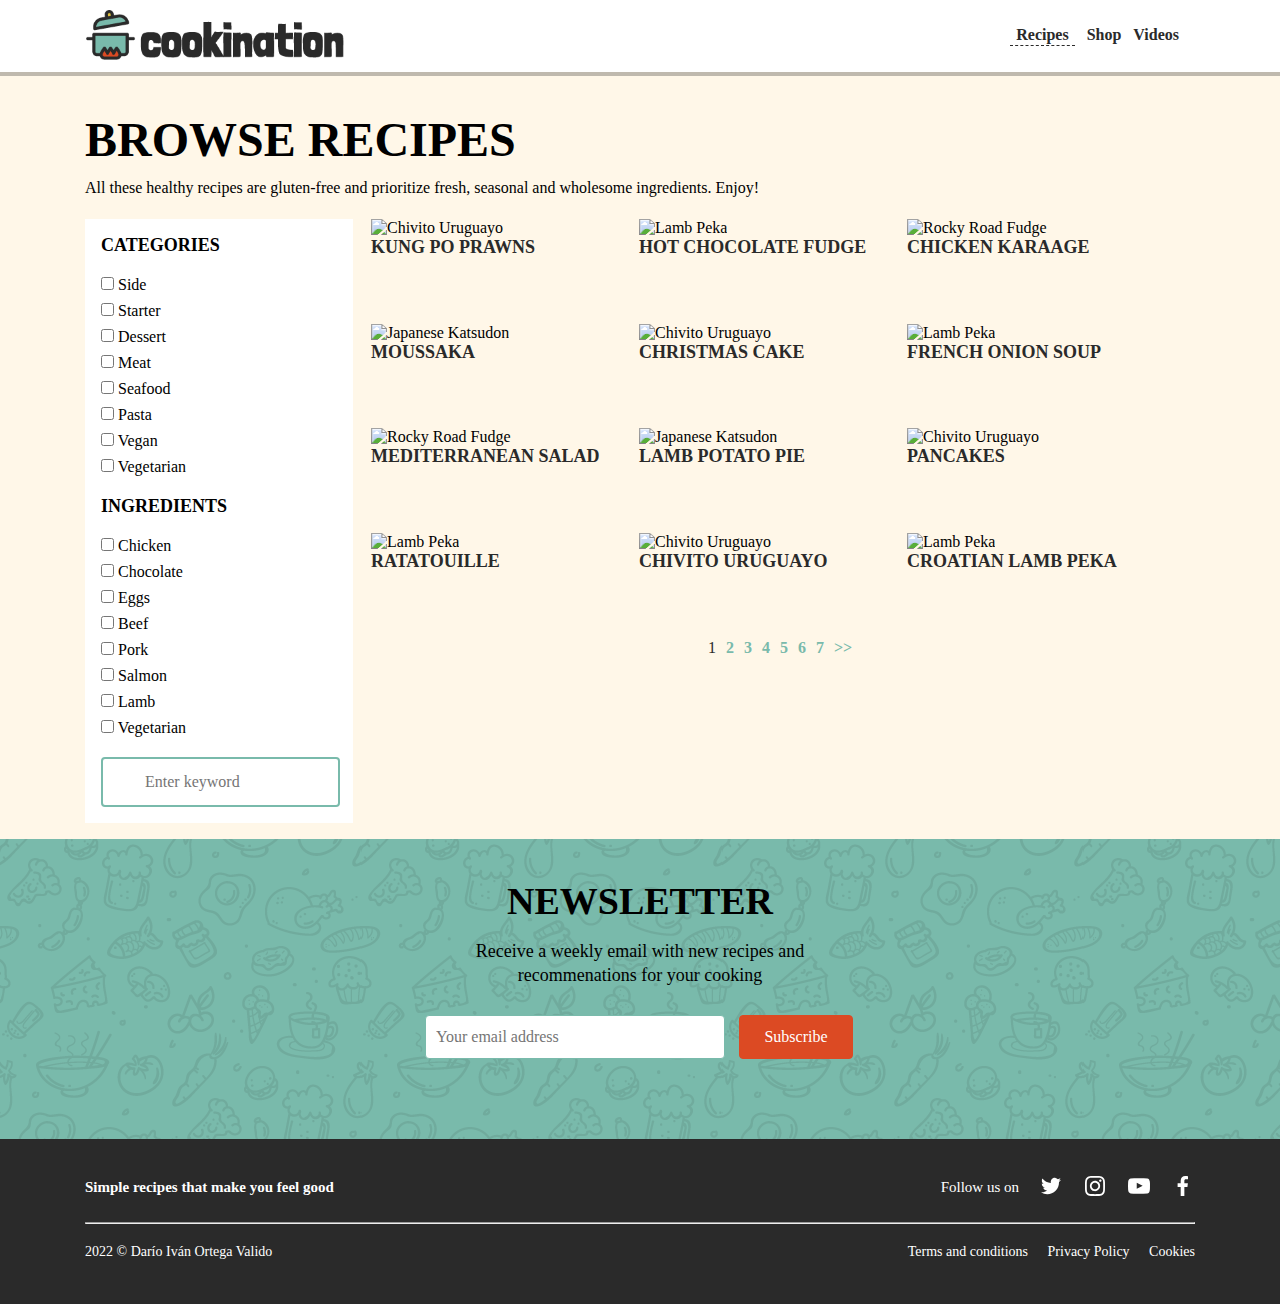
==== commit d9d6f3c7: "03061948" ====
--- a/recipes.html
+++ b/recipes.html
@@ -8,8 +8,7 @@
     <title>Cookination</title>
     <meta name="author" content="Darío Iván Ortega Valido">
     <meta name="description" content="Browse recipes">
-    <link rel="stylesheet" href="./css/styleF.css">
-    <!-- <link rel="stylesheet" href="./css/style_d.css"> -->
+    <link rel="stylesheet" href="./css/style.css">
 </head>
 
 <body>
--- a/css/style.css
+++ b/css/style.css
@@ -0,0 +1,1032 @@
+:root {
+    --principal: #79baab;
+    --principal-l: #C5E1DB;
+    --contraste: #dc4a23;
+    --contraste-l: #eb9781;
+    --fondo-body: #fff7e8;
+    --fondo-oscuro: #2a2a2a;
+    --blanco: #ffffff;
+    --sombra: #00000040;
+}
+
+/* montserrat-regular - latin */
+@font-face {
+    font-family: 'Montserrat';
+    font-style: normal;
+    font-weight: 400;
+    src: url('../fonts/montserrat-v24-latin-regular.eot');
+    /* IE9 Compat Modes */
+    src: local(''),
+        url('../fonts/montserrat-v24-latin-regular.eot?#iefix') format('embedded-opentype'),
+        /* IE6-IE8 */
+        url('../fonts/montserrat-v24-latin-regular.woff2') format('woff2'),
+        /* Super Modern Browsers */
+        url('../fonts/montserrat-v24-latin-regular.woff') format('woff'),
+        /* Modern Browsers */
+        url('../fonts/montserrat-v24-latin-regular.ttf') format('truetype'),
+        /* Safari, Android, iOS */
+        url('../fonts/montserrat-v24-latin-regular.svg#Montserrat') format('svg');
+    /* Legacy iOS */
+}
+
+/* montserrat-600 - latin */
+@font-face {
+    font-family: 'Montserrat';
+    font-style: normal;
+    font-weight: 600;
+    src: url('../fonts/montserrat-v24-latin-600.eot');
+    /* IE9 Compat Modes */
+    src: local(''),
+        url('../fonts/montserrat-v24-latin-600.eot?#iefix') format('embedded-opentype'),
+        /* IE6-IE8 */
+        url('../fonts/montserrat-v24-latin-600.woff2') format('woff2'),
+        /* Super Modern Browsers */
+        url('../fonts/montserrat-v24-latin-600.woff') format('woff'),
+        /* Modern Browsers */
+        url('../fonts/montserrat-v24-latin-600.ttf') format('truetype'),
+        /* Safari, Android, iOS */
+        url('../fonts/montserrat-v24-latin-600.svg#Montserrat') format('svg');
+    /* Legacy iOS */
+}
+
+/* montserrat-900 - latin */
+@font-face {
+    font-family: 'Montserrat';
+    font-style: normal;
+    font-weight: 900;
+    src: url('../fonts/montserrat-v24-latin-900.eot');
+    /* IE9 Compat Modes */
+    src: local(''),
+        url('../fonts/montserrat-v24-latin-900.eot?#iefix') format('embedded-opentype'),
+        /* IE6-IE8 */
+        url('../fonts/montserrat-v24-latin-900.woff2') format('woff2'),
+        /* Super Modern Browsers */
+        url('../fonts/montserrat-v24-latin-900.woff') format('woff'),
+        /* Modern Browsers */
+        url('../fonts/montserrat-v24-latin-900.ttf') format('truetype'),
+        /* Safari, Android, iOS */
+        url('../fonts/montserrat-v24-latin-900.svg#Montserrat') format('svg');
+    /* Legacy iOS */
+}
+
+* {
+    margin: 0;
+    padding: 0;
+    box-sizing: border-box;
+}
+
+html {
+    font-size: 16px;
+}
+
+body {
+    width: 100%;
+    font-family: Montserrat;
+}
+
+h1 {
+    font-size: 3rem;
+    font-weight: 900;
+}
+
+h1#may {
+    text-transform: uppercase;
+}
+
+h2 {
+    font-size: 2.25rem;
+    text-transform: uppercase;
+}
+
+h2#noline {
+    font-size: 2.625rem;
+}
+
+h2#noline::before, h2#noline::after {
+    flex: 0;
+}
+
+.container {
+    display: grid;
+    grid-template-areas:
+    "shl hea shr"
+    "s1a s1a s1a"
+    "val s2a var"
+    "val s3a var"
+    "val s4a var"
+    "new new new"
+    "vfl foo vfr";
+    grid-template-columns: minmax(15px, 0.5fr) 16fr minmax(15px, 0.5fr);
+    grid-gap: 0;
+}
+
+
+/* ? ----------------------------------------------------------- */
+/* ? Todas las páginas ----------------------------------------- */
+/* ? ----------------------------------------------------------- */
+
+
+/* * header **************************************************** */
+p#h_index, p#h_twiter, p#h_instagram, p#h_youtube, p#h_facebook {
+    display: none;
+}
+
+header {
+    grid-area: hea;
+    display: grid;
+    grid-template-areas:
+        "logo"
+        "menu";
+    grid-template-columns: 1fr;
+    grid-gap: .25rem;
+    background-color: var(--blanco);
+    box-shadow: 0 .25rem 0 var(--sombra);
+    z-index: 2;
+    padding-bottom: .125rem;
+}
+
+.logo {
+    grid-area: logo;
+}
+
+.h_menu {
+    grid-area: menu;
+}
+
+header img {
+    display: block;
+    /* margin: .5rem auto .5rem; */
+    margin: .5rem auto ;
+    width: 10.625rem;
+    height: 2.1513rem;
+}
+
+.h_menu ul {
+    text-align: center;
+    margin-top: .5rem;
+    margin-bottom: .5rem;
+    padding: 0;
+    list-style-type: none;
+}
+
+.h_menu li {
+    display: inline-block;
+}
+
+.h_menu a {
+    padding: 0 0 0 .5rem;
+    color: var(--fondo-oscuro);
+    text-decoration: none;
+    font-size: 1rem;
+    font-weight: 600;
+}
+
+.h_menu a:hover {
+    color: var(--principal);
+}
+
+a#sel {
+    padding-right: .375rem;
+    padding-left: .375rem;
+    padding-bottom: .125rem;
+    color: var(--fondo-oscuro);
+    font-weight: 900;
+    border-bottom: .1125rem dashed var(--fondo-oscuro);
+
+}
+
+/* * footer ************************************************** */
+footer {
+    grid-area: foo;
+    /* padding: 2rem 0 2.5rem; */
+    padding: 2rem 0;
+    display: grid;
+    grid-template-areas:
+        "social_men"
+        "social_nav"
+        "separador"
+        "alumno_nom"
+        "alumno_nav";
+    grid-template-columns: 1fr;
+    grid-gap: .25rem;
+    color: var(--blanco);
+    background-color: var(--fondo-oscuro);
+}
+
+
+.social_men {
+    grid-area: social_men;
+    text-align: center;
+}
+
+.social_nav {
+    padding-bottom: .5rem;
+    grid-area: social_nav;
+    text-align: center;
+}
+
+footer p {
+    margin: .5rem 0;
+    font-family: Montserrat;
+    font-weight: 400;
+    font-size: .9375rem;
+}
+
+
+footer li {
+    display: inline-block;
+    padding: 0 0 0 1rem;
+}
+
+
+footer a {
+    color: var(--blanco);
+    text-decoration: none;
+}
+
+footer li:first-child {
+    padding-left: 0;
+}
+
+.social_nav a:hover {
+    opacity: 0.7;
+}
+
+.separador {
+    grid-area: separador;
+    margin: 0 1rem .5rem;
+}
+
+.alumno_nom {
+    grid-area: alumno_nom;
+    text-align: center;
+}
+
+.alumno_nom p {
+    font-size: .875rem;
+}
+
+.alumno_nav {
+    grid-area: alumno_nav;
+    margin: .25rem 0;
+    text-align: center;
+    padding-bottom: .5rem;
+    font-size: .875rem;
+}
+
+.alumno_nav a:hover {
+    color: var(--principal);
+}
+
+/* * newsletter ************************************************ */
+.newsletter {
+    grid-area: new;
+    height: 18.75rem;
+    position: relative;
+    background-color: var(--principal);
+    z-index: -1;
+}
+
+
+.newsletter::before {
+    content: "";
+    background-image: url("../img/doodle.png");
+    background-repeat: repeat-x;
+    opacity: .1;
+    position: absolute;
+    top: 0;
+    right: 0;
+    bottom: 0;
+    left: 0;
+    z-index: -1;
+}
+
+.new_lit {
+    margin: 0 auto;
+    display: block;
+    width: 28.125rem;
+}
+
+.new_lit h2#noline {
+    padding: 2.5rem 0 1rem;
+    text-align: center;
+    text-transform: uppercase;
+    font-size: 2.375rem;
+}
+
+.new_lit p {
+    text-align: center;
+    font-size: 1.125rem;
+    line-height: 1.5rem;
+}
+
+.subscribe {
+    margin: .5rem auto;
+    display: block;
+    width: 28.125rem;
+}
+
+.email {
+    margin: .625rem .625rem;
+    border: .0625rem solid;
+    border-radius: .25rem;
+    width: 18.75rem;
+    height: 2.75rem;
+    padding-left: .625rem;
+    font-family: Montserrat;
+    font-size: 1rem;
+    border-color: var(--principal);
+    background-color: var(--blanco);
+    z-index: 1;
+}
+
+.subscribe button {
+    border: .0625rem solid var(--contraste);
+    border-radius: .25rem;
+    padding: .625rem;
+    color: var(--blanco);
+    background-color: var(--contraste);
+    font-size: 1rem;
+    font-weight: 400;
+    margin: 1.25rem 0;
+    width: 7.125rem;
+    height: 2.75rem;
+    font-family: Montserrat;
+}
+
+
+
+/* ! Pag1 -------------------------------------------------------- */
+/* ! Pag1 INDEX -------------------------------------------------- */
+/* ! Pag1 -------------------------------------------------------- */
+
+
+/* * s1a ********************************************** */
+.s1a {
+    grid-area: s1a;
+    background-image: url("../img/knife-bg.jpg");
+    background-repeat: no-repeat;
+    background-size: cover;
+    padding-bottom: .5rem;
+}
+
+.s1a h1 {
+    display: block;
+    margin: 0 auto 0;
+    padding: 4.25rem 0 1rem;
+    text-align: center;
+    font-size: calc(2.66rem + 1vw);
+    width: calc(408px + 10vw);
+}
+
+.busca {
+    display: block;
+    margin: .625rem auto;
+    border: .125rem solid;
+    border-color: var(--principal);
+    border-radius: .25rem;
+    width: 22.5rem;
+    height: 3.125rem;
+    padding-left: 2.625rem;
+    font-family: Montserrat;
+    font-size: 1rem;
+    background: url("../img/icons/search.svg") no-repeat 10px;
+    background-color: var(--blanco);
+}
+
+.s1a form {
+    padding-bottom: 4rem;
+}
+
+/* * s2a ********************************************** */
+
+
+.s2a, .s2a_2 {
+    grid-area: s2a;
+    background-color: var(--fondo-body);
+    display: grid;
+    grid-template-areas:
+        "he2"
+        "fi1"
+        "pg1";
+    grid-template-columns: 1fr;
+    grid-gap: .125rem;
+    justify-items: center;
+    padding-bottom: 1rem;
+}
+
+.figures {
+    grid-area: fi1;
+    /* padding: 0 .9375rem; */
+    
+    gap: 19px;
+    display: flex;
+    flex-direction: row;
+    flex-flow: row wrap;
+    justify-content: left;
+}
+
+.h2line {
+    margin: 2rem 0;
+    width: 100%;
+    display: block;
+}
+
+.s2a h2 {
+    grid-area: he2;
+    /* padding: 0 .9375rem; */
+    display: flex;
+    flex-direction: row;
+    align-items: center;
+    justify-items: center;
+    text-align: center;
+}
+
+.s2a h2::before, .s2a h2::after {
+    content: '';
+    flex: 1 1;
+    border-bottom: .1875rem solid;
+    margin: auto;
+}
+
+.s2a h2::before {
+    margin-right: .9375rem;
+}
+
+.s2a h2::after {
+    margin-left: .9375rem;
+}
+
+
+.s2a figcaption, .s2a_2 figcaption {
+    text-transform: uppercase;
+    font-size: 1.125rem;
+    width: 15.5rem;
+}
+
+.s2a a, .s2a_2 a {
+    text-decoration: none;
+    color: var(--fondo-oscuro);
+}
+
+.s2a a:hover, .s2a_2 a:hover {
+    color: var(--principal);
+}
+
+.img_2a {
+    width: 15.625rem;
+}
+
+
+
+
+/* * 3a ****************************************************** */
+.s3a {
+    grid-area: s3a;
+    padding: 1rem 0;
+    /* padding: 1rem 1rem; */
+    background-color: var(--fondo-body)
+}
+
+.ds {
+    display: block;
+    margin: 0 auto;
+    /* padding: 5rem 1.125rem; */
+    padding: 5rem 0;
+    background-image: url("../img/shop-bg.jpg");
+    background-repeat: no-repeat;
+    background-size: cover;
+}
+
+.shop {
+    display: block;
+    margin: 0 auto;
+    padding: 2.375rem 3vw;
+    background-color: var(--blanco);
+    box-shadow: 0 .25rem .25rem var(--sombra);
+    width: calc(24.75rem + 16vw);
+    text-align: center;
+}
+
+
+
+.shop h2 {
+    padding: 0 24px;
+    display: flex;
+    flex-direction: row;
+    align-items: center;
+    justify-items: center;
+    text-align: center;
+}
+
+.shop h2::before, .shop h2::after {
+    content: '';
+    flex: 1 1;
+    border-bottom: .1875rem solid;
+    margin: auto;
+}
+
+.shop h2::before {
+    margin-right: .9375rem;
+}
+
+.shop h2::after {
+    margin-left: .9375rem;
+}
+
+.shop p {
+    font-size: 1rem;
+    color: var(--fondo-oscuro);
+    text-align: center;
+    padding: .75rem 2.3125rem;
+    line-height: 1.5rem;
+}
+
+.shop a {
+    color: var(--contraste);
+    text-decoration: none;
+    font-weight: 600;
+}
+
+.shop a:hover {
+    color: var(--principal-l);
+}
+
+/* * 4a ******************************************************* */
+.s4a {
+    grid-area: s4a;
+    background-color: var(--fondo-body);
+    padding-bottom: 1rem;
+}
+
+.sa4_lim {
+
+    display: flex;
+    gap: 1.25rem;
+    flex-flow: row wrap;
+    justify-content: center;
+    align-items: center;
+}
+
+.s4a img {
+    width: 100%;
+}
+
+.s4a_lit {
+    width: 522px;
+}
+
+.s4a_lit p {
+    font-size: 1rem;
+    line-height: 1.5rem;
+}
+
+.s4a_lit p:first-child {
+    text-transform: uppercase;
+    font-size: 1rem;
+}
+
+.s4a_lit h3 {
+    padding-bottom: .25rem;
+    font-size: 2.375rem;
+}
+
+.s4a button {
+    border: .0625rem solid var(--principal);
+    border-radius: .25rem;
+    padding: .625rem;
+    color: var(--principal);
+    background-color: var(--blanco);
+    font-size: 1rem;
+    font-weight: 400;
+    margin: 1.25rem 0;
+    width: 8.375rem;
+    height: 3rem;
+    font-family: Montserrat;
+}
+
+
+
+/* ! Pag2 -------------------------------------------------------- */
+/* ! Pag2 RECIPES ------------------------------------------------ */
+/* ! Pag2 -------------------------------------------------------- */
+
+
+
+/* * 2a2 ******************************************************* */
+
+.br_cab {
+    grid-area: he2;
+    margin-top: 2rem;
+    display: block;
+    text-align: center;
+    padding: .5rem 1rem;
+}
+
+.pag {
+    grid-area: pg1;
+}
+
+
+
+.br_cab p {
+    padding: .5rem 0;
+    line-height: 1.625rem;
+}
+
+.pag ol::before {
+    content: '';
+    text-decoration: none;
+}
+
+.pag li {
+    display: inline-block;
+    padding: 2rem .375rem 2rem 0;
+}
+
+.pag a {
+    color: var(--principal);
+    font-weight: 600;
+}
+
+.pag a:hover {
+    color: var(--principal-l);
+}
+
+a#pag_sel {
+    color: var(--fondo-oscuro);
+    font-weight: 400;
+}
+
+aside {
+    display: none;
+    margin: 0;
+}
+
+/* ! Pag4 -------------------------------------------------------- */
+/* ! Pag4 VIDEOS  ------------------------------------------------ */
+/* ! Pag4 -------------------------------------------------------- */
+
+.blanco {
+    background-color: var(--blanco);
+    width: 32.625rem;
+    height: auto;
+}
+
+.figures iframe {
+    width: 32.625rem;
+    height: 19.6875rem;
+}
+
+.mydt {
+    padding: 1rem .9375rem;
+    text-transform: uppercase;
+    font-size: 1.125rem;
+    letter-spacing: .0938rem;
+    width: 32.625rem;
+}
+
+.mydd {
+    padding: 0 1rem 1rem;
+    font-size: 1rem;
+    line-height: 1.5rem;
+}
+
+.val {
+    grid-area: val;
+    
+    background-color: var(--fondo-body);
+    
+}
+
+.var {
+    grid-area: var;
+    
+    background-color: var(--fondo-body);
+    width: minmax(1rem, 1fr);
+}
+
+.vfl {
+    grid-area: vfl;
+    
+    background-color: var(--fondo-oscuro);
+    width: minmax(1rem, 1fr);
+}
+
+.vfr {
+    grid-area: vfr;
+    
+    background-color: var(--fondo-oscuro);
+    width: minmax(1rem, 1fr);
+}
+
+.shl {
+    grid-area: shl;
+    
+    background-color: var(--blanco);
+    box-shadow: 0 .25rem 0 var(--sombra);
+    z-index: 2;
+    width: minmax(1rem, 1fr);
+}
+
+.shr {
+    grid-area: shr;
+    
+    background-color: var(--blanco);
+    box-shadow: 0 .25rem 0 var(--sombra);
+    z-index: 2;
+    width: minmax(1rem, 1fr);
+}
+
+/* ? ----------------------------------------------------------------------------------------------- */
+/* ? DESKTOP --------------------------------------------------------------------------------------- */
+/* ? ----------------------------------------------------------------------------------------------- */
+@media screen and (min-width: 1110px) {
+    .container {
+        display: grid;
+        grid-template-areas:
+            "shl hea shr"
+            "s1a s1a s1a"
+            "val s2a var"
+            "val s3a var"
+            "val s4a var"
+            "new new new"
+            "vfl foo vfr";
+        grid-template-columns: 1fr 1110px 1fr;
+        grid-gap: 0;
+    }
+
+    .val {
+        grid-area: val;
+        flex: 1;
+        background-color: var(--fondo-body);
+    }
+
+    .var {
+        grid-area: var;
+        flex: 1;
+        background-color: var(--fondo-body);
+    }
+
+    .vfl {
+        grid-area: vfl;
+        flex: 1;
+        background-color: var(--fondo-oscuro);
+    }
+
+    .vfr {
+        grid-area: vfr;
+        flex: 1;
+        background-color: var(--fondo-oscuro);
+    }
+
+    .shl {
+        grid-area: shl;
+        flex: 1;
+        background-color: var(--blanco);
+        box-shadow: 0 .25rem 0 var(--sombra);
+        z-index: 2;
+    }
+
+    .shr {
+        grid-area: shr;
+        flex: 1;
+        background-color: var(--blanco);
+        box-shadow: 0 .25rem 0 var(--sombra);
+        z-index: 2;
+    }
+
+    /* ? ----------------------------------------------------------- */
+    /* ? Todas las páginas ----------------------------------------- */
+    /* ? ----------------------------------------------------------- */
+
+    /* * header ******************************* */
+    header {
+        display: grid;
+        grid-template-areas:
+            "logo menu";
+        grid-template-columns: minmax(1fr,555px) minmax(1fr,555px);
+        grid-gap: .75rem;
+        align-items: center;
+    }
+
+    header img {
+        float: left;
+        width: 16.3125rem;
+        height: 3.375rem;
+        /* padding-left: 1rem; */
+    }
+
+    .h_menu ul {
+        text-align: right;
+        padding-right: 1rem;
+    }
+
+    /* * footer ******************************** */
+    footer {
+        padding-top: 2rem;
+        display: grid;
+        grid-template-areas:
+            "social_men social_nav"
+            "separador separador"
+            "alumno_nom alumno_nav";
+        grid-template-columns: minmax(1fr,555px) minmax(1fr,555px);
+        grid-gap: .75rem;
+        align-items: baseline;
+
+    }
+
+    footer li:first-child {
+        padding-left: 1rem;
+    }
+
+    .social_men {
+        text-align: left;
+        width: 15.625rem;
+    }
+
+    .social_nav {
+        text-align: right;
+    }
+
+    .social_nav p {
+        display: inline;
+    }
+
+    .separador {
+        margin: 0;
+    }
+
+    .alumno_nom {
+        text-align: left;
+    }
+
+    .alumno_nav {
+        text-align: right;
+    }
+
+    .social_nav nav {
+        display: inline-block;
+        vertical-align: middle;
+    }
+
+    
+
+    /* ! Pag1 -------------------------------------------------------- */
+    /* ! Pag1 INDEX -------------------------------------------------- */
+    /* ! Pag1 -------------------------------------------------------- */
+
+    /* * 2a **************************** */
+    .figures{
+        gap: 20px;
+    }
+    .img_2a {
+        width: 261px;
+        
+    }
+
+    .h2line {
+        width: 1110px;
+    }
+
+    h2::before {
+        margin: 0 1rem 0 0;
+    }
+
+    h2::after {
+        margin: 0 0 0 1rem
+    }
+
+
+    /* * 3a **************************** */
+    .ds {
+        width: 1140px;
+    }
+
+    .shop {
+        width: 42.5rem;
+    }
+
+    /* * 4a **************************** */
+    .sa4_lim {
+        gap: 1.75rem;
+        justify-content: space-between;
+    }
+
+    #sec_txt {
+        font-size: 1.125rem;
+        padding-right: 3.75rem;
+        line-height: 1.75rem;
+    }
+
+    .s4a_lit {
+        width: 525px;
+    }
+
+    .s4a img {
+        width: 554px;
+    }
+
+
+
+    /* ! Pag2 -------------------------------------------------------- */
+    /* ! Pag2 RECIPES ------------------------------------------------ */
+    /* ! Pag2 -------------------------------------------------------- */
+
+    /* * 2a2 ******************************************************* */
+    .s2a_2 {
+        grid-area: s2a;
+        background-color: var(--fondo-body);
+        display: grid;
+        grid-template-areas:
+            "he2 he2"
+            "asi fi1"
+            "asi pg1";
+        grid-template-columns: 1fr 3fr;
+        /* grid-gap: .125rem; */
+
+        justify-items: center;
+        padding-bottom: 1rem;
+    }
+
+    h2#noline {
+        text-align: center;
+    }
+
+    .br_cab {
+        justify-self: flex-start;
+        text-align: left;
+        padding-left: 0;
+    }
+
+    aside {
+        grid-area: asi;
+        margin-right: 1rem;
+        display: block;
+        width: 268px;
+        background-color: var(--blanco);
+    }
+
+    .chec_sel fieldset {
+        border: 0;
+        display: flex;
+        flex-direction: column;
+    }
+
+    .chec_sel legend {
+        font-size: 1.125rem;
+        text-transform: uppercase;
+        padding: 1rem 1rem;
+    }
+
+    .chec_sel label {
+        padding: .25rem 1rem;
+    }
+
+    .busca1 {
+        display: block;
+        margin: 1rem 1rem;
+        border: .125rem solid;
+        border-color: var(--principal);
+        border-radius: .25rem;
+        width: 14.9375rem;
+        height: 3.125rem;
+        padding-left: 2.625rem;
+        font-family: Montserrat;
+        font-size: 1rem;
+        background: url("../img/icons/search.svg") no-repeat 10px;
+        background-color: var(--blanco);
+    }
+
+    .figures {
+        row-gap: 2rem;
+    }
+
+    /* ! Pag4 -------------------------------------------------------- */
+    /* ! Pag4 VIDEOS  ------------------------------------------------ */
+    /* ! Pag4 -------------------------------------------------------- */
+
+
+    .blanco {
+        background-color: var(--blanco);
+        width: 33.875rem;
+        height: calc(100% - 19.6875rem);
+    }
+
+    .figures iframe {
+        border-width: 0;
+        width: 33.875rem;
+        height: 19.6875rem;
+    }
+
+    .mydt {
+        padding: 1rem 1rem;
+        width: 33.875rem;
+    }
+
+    .mydd {
+        width: 33.875rem;
+        font-size: 1.125rem;
+        line-height: 1.625rem;
+    }
+}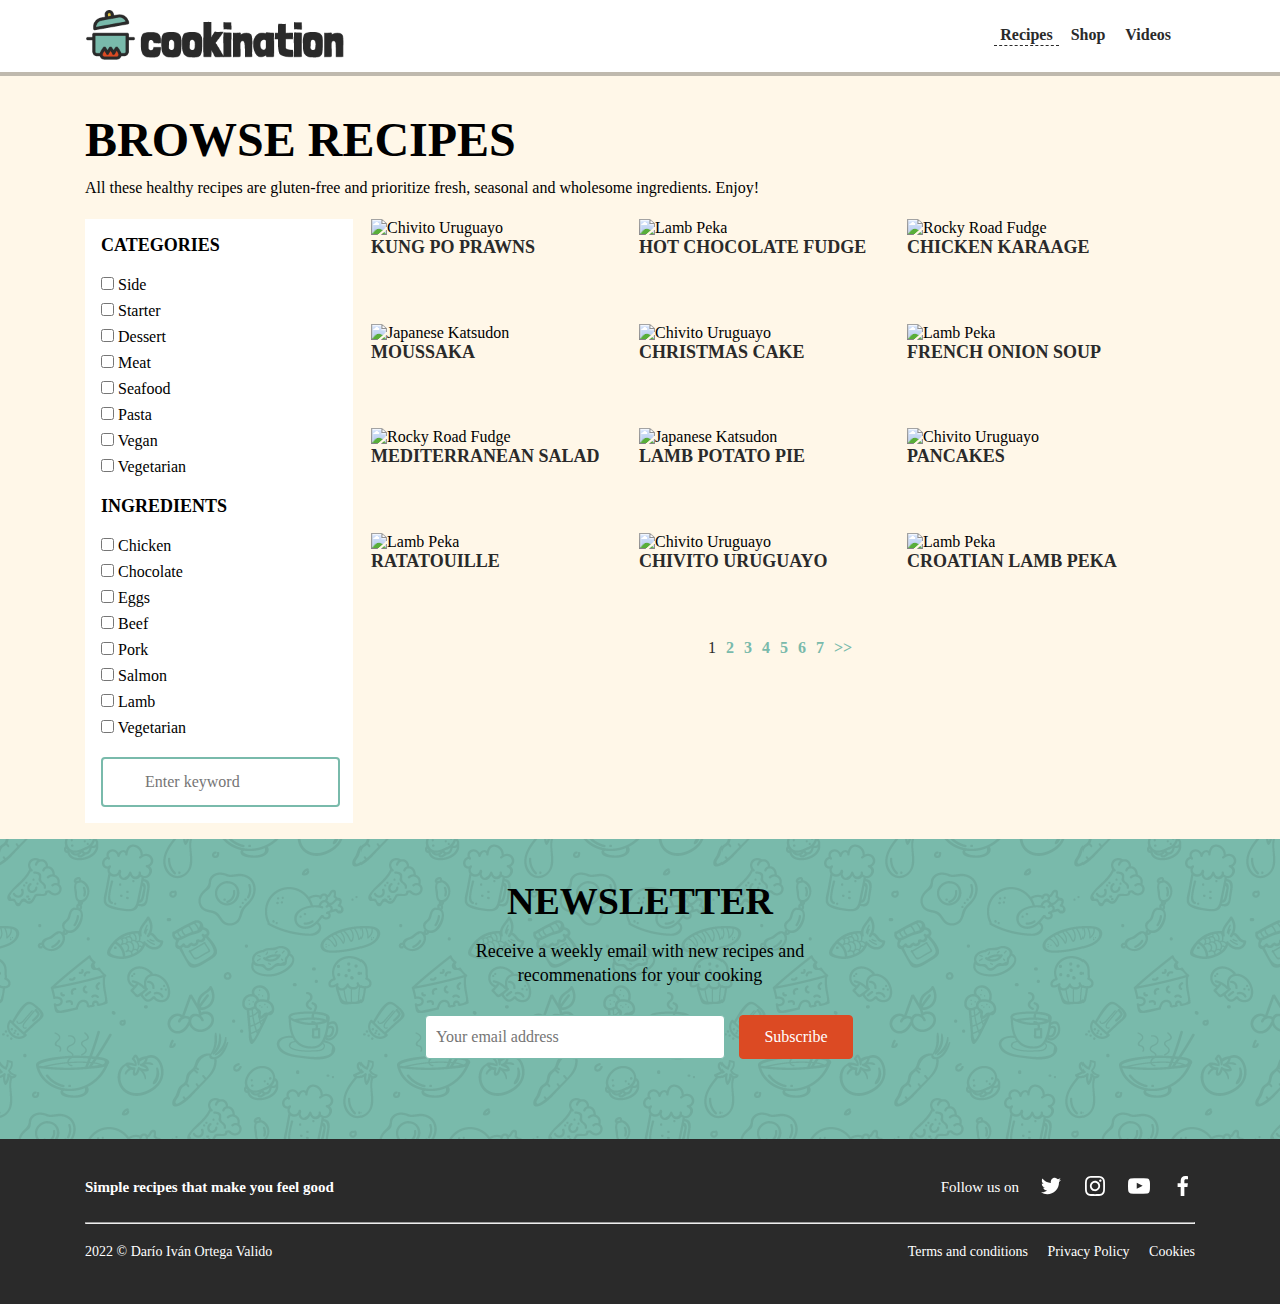
==== commit 9662c763: "05061156" ====
--- a/recipes.html
+++ b/recipes.html
@@ -5,22 +5,24 @@
     <meta charset="UTF-8">
     <meta http-equiv="X-UA-Compatible" content="IE=edge">
     <meta name="viewport" content="width=device-width, initial-scale=1.0">
-    <title>Cookination</title>
+    <title>Recipes Cookination</title>
     <meta name="author" content="Darío Iván Ortega Valido">
     <meta name="description" content="Browse recipes">
     <link rel="stylesheet" href="./css/style.css">
 </head>
 
 <body>
+    <!-- ? main ********* -->
     <main>
         <div class="container">
+
+            <!-- * header *** -->
             <div class="shl"></div>
-            <!-- * header -->
             <header>
                 <div class="logo">
                     <a href="index.html">
                         <p id="h_index">Index page</p>
-                        <img src="img/logos/logo.png" alt="Cookination Logo - Returns to main page">
+                        <img src="img/logos/logo.png" alt="Cookination Logo">
                     </a>
                 </div>
                 <div class="h_menu">
@@ -35,8 +37,9 @@
             </header>
             <div class="shr"></div>
 
+
+            <!-- * 2a ******* -->
             <div class="val"></div>
-            <!-- * 2a -->
             <div class="s2a_2">
                 <div class="br_cab">
                     <h1 id="may">Browse recipes</h1>
@@ -44,79 +47,79 @@
                         ingredients. Enjoy!</p>
                 </div>
                 <div class="figures">
-                    <div>
+                    <!-- <div> -->
                         <figure>
                             <img class="img_2a" src="img/meals/beef-bahn.jpg" alt="Chivito Uruguayo">
                             <figcaption> <strong><a href="">Kung po prawns </a></strong></figcaption>
                         </figure>
-                    </div>
-                    <div>
+                    <!-- </div> -->
+                    <!-- <div> -->
                         <figure>
                             <img class="img_2a" src="img/meals/chocolate-fudge.jpg" alt="Lamb Peka">
                             <figcaption> <strong> <a href="">Hot chocolate fudge</a></strong></figcaption>
                         </figure>
-                    </div>
-                    <div>
+                    <!-- </div> -->
+                    <!-- <div> -->
                         <figure>
                             <img class="img_2a" src="img/meals/chicken-karaage.jpg" alt="Rocky Road Fudge">
                             <figcaption><strong> <a href="">Chicken Karaage</a></strong></figcaption>
                         </figure>
-                    </div>
-                    <div>
+                    <!-- </div> -->
+                    <!-- <div> -->
                         <figure>
                             <img class="img_2a" src="img/meals/moussaka.jpg" alt="Japanese Katsudon">
                             <figcaption> <strong> <a href="">Moussaka</a></strong></figcaption>
                         </figure>
-                    </div>
-                    <div>
+                    <!-- </div> -->
+                    <!-- <div> -->
                         <figure>
                             <img class="img_2a" src="img/meals/christmas-cake.jpg" alt="Chivito Uruguayo">
                             <figcaption> <strong><a href="">Christmas cake</a></strong></figcaption>
                         </figure>
-                    </div>
-                    <div>
+                    <!-- </div> -->
+                    <!-- <div> -->
                         <figure>
                             <img class="img_2a" src="img/meals/french-onion.jpg" alt="Lamb Peka">
                             <figcaption> <strong> <a href="">French onion soup</a></strong></figcaption>
                         </figure>
-                    </div>
-                    <div>
+                    <!-- </div> -->
+                    <!-- <div> -->
                         <figure>
                             <img class="img_2a" src="img/meals/mediterranean-pasta.jpg" alt="Rocky Road Fudge">
                             <figcaption><strong> <a href="">Mediterranean salad</a></strong></figcaption>
                         </figure>
-                    </div>
-                    <div>
+                    <!-- </div> -->
+                    <!-- <div> -->
                         <figure>
                             <img class="img_2a" src="img/meals/lamb-potato-pie.jpg" alt="Japanese Katsudon">
                             <figcaption> <strong> <a href="">Lamb potato pie</a></strong></figcaption>
                         </figure>
-                    </div>
-                    <div>
+                    <!-- </div> -->
+                    <!-- <div> -->
                         <figure>
                             <img class="img_2a" src="img/meals/pancakes.jpg" alt="Chivito Uruguayo">
                             <figcaption> <strong><a href="">Pancakes</a></strong></figcaption>
                         </figure>
-                    </div>
-                    <div>
+                    <!-- </div> -->
+                    <!-- <div> -->
                         <figure>
                             <img class="img_2a" src="img/meals/ratatouille.jpg" alt="Lamb Peka">
                             <figcaption> <strong> <a href="">Ratatouille</a></strong></figcaption>
                         </figure>
-                    </div>
-
-                    <div>
+                    <!-- </div> -->
+
+                    <!-- <div> -->
                         <figure>
                             <img class="img_2a" src="img/meals/chivito.jpg" alt="Chivito Uruguayo">
                             <figcaption> <strong><a href="">Chivito uruguayo</a></strong></figcaption>
                         </figure>
-                    </div>
-                    <div>
+                    <!-- </div> -->
+                    <!-- <div> -->
                         <figure>
                             <img class="img_2a" src="img/meals/lamb-peka.jpg" alt="Lamb Peka">
                             <figcaption> <strong> <a href="">Croatian lamb peka</a></strong></figcaption>
                         </figure>
-                    </div>
+                    <!-- </div> -->
                 </div>
                 <div class="pag">
                     <ol>
@@ -215,8 +218,8 @@
 
                 </aside>
             </div>
-
             <div class="var"></div>
+
             <!-- * newsletter -->
             <div class="newsletter">
                 <div class="new_lit">
@@ -224,14 +227,17 @@
                     <p>Receive a weekly email with new recipes and recommenations for your cooking</p>
                 </div>
                 <div class="subscribe">
-                    <input class="email" type="email" placeholder="Your email address"
-                        aria-label="Email address for newsletter">
-                    <button>Subscribe</button>
+                    <form action="_" method="get">
+                        <input class="email" type="email" placeholder="Your email address"
+                            aria-label="Email for newsletter">
+                        <button>Subscribe</button>
+                    </form>
                 </div>
             </div>
 
+
+            <!-- * footer *** -->
             <div class="vfl"></div>
-            <!-- * footer -->
             <footer>
                 <div class="social_men">
                     <p><strong>Simple recipes that make you feel good</strong></p>
@@ -241,18 +247,21 @@
                     <nav>
                         <ul>
                             <li><a href="">
-                                <p id="h_twiter">twiter page</p><img src=" img/icons/twitter.svg" alt="twiter page">
-                              </a></li>
-                            <li><a href="">
-                                <p id="h_instagram">instagram page</p><img src=" img/icons/instagram.svg"  alt="instagram page">
-                              </a></li>
-                            <li><a href="">
-                                <p id="h_youtube">youtube page</p><img src=" img/icons/youtube.svg"  alt="youtube page">
-                              </a></li>
-                            <li><a href="">
-                                <p id="h_facebook">facebook page</p><img src=" img/icons/facebook.svg"  alt="facebook page">
-                              </a></li>
-                          </ul>              
+                                    <p id="h_twiter">twiter page</p><img src=" img/icons/twitter.svg" alt="twiter page">
+                                </a></li>
+                            <li><a href="">
+                                    <p id="h_instagram">instagram page</p><img src=" img/icons/instagram.svg"
+                                        alt="instagram page">
+                                </a></li>
+                            <li><a href="">
+                                    <p id="h_youtube">youtube page</p><img src=" img/icons/youtube.svg"
+                                        alt="youtube page">
+                                </a></li>
+                            <li><a href="">
+                                    <p id="h_facebook">facebook page</p><img src=" img/icons/facebook.svg"
+                                        alt="facebook page">
+                                </a></li>
+                        </ul>
                     </nav>
                 </div>
 
--- a/css/style.css
+++ b/css/style.css
@@ -106,6 +106,10 @@
     flex: 0;
 }
 
+p#h_index, p#h_twiter, p#h_instagram, p#h_youtube, p#h_facebook {
+    display: none;
+}
+
 .container {
     display: grid;
     grid-template-areas:
@@ -116,7 +120,7 @@
     "val s4a var"
     "new new new"
     "vfl foo vfr";
-    grid-template-columns: minmax(15px, 0.5fr) 16fr minmax(15px, 0.5fr);
+    grid-template-columns: minmax(.9375rem, 0.5fr) 16fr minmax(.9375rem, 0.5fr);
     grid-gap: 0;
 }
 
@@ -127,11 +131,10 @@
 
 
 /* * header **************************************************** */
-p#h_index, p#h_twiter, p#h_instagram, p#h_youtube, p#h_facebook {
-    display: none;
-}
+
 
 header {
+    padding-bottom: .125rem;
     grid-area: hea;
     display: grid;
     grid-template-areas:
@@ -142,7 +145,6 @@
     background-color: var(--blanco);
     box-shadow: 0 .25rem 0 var(--sombra);
     z-index: 2;
-    padding-bottom: .125rem;
 }
 
 .logo {
@@ -155,7 +157,6 @@
 
 header img {
     display: block;
-    /* margin: .5rem auto .5rem; */
     margin: .5rem auto ;
     width: 10.625rem;
     height: 2.1513rem;
@@ -165,7 +166,6 @@
     text-align: center;
     margin-top: .5rem;
     margin-bottom: .5rem;
-    padding: 0;
     list-style-type: none;
 }
 
@@ -174,7 +174,7 @@
 }
 
 .h_menu a {
-    padding: 0 0 0 .5rem;
+    padding: 0 .5rem;
     color: var(--fondo-oscuro);
     text-decoration: none;
     font-size: 1rem;
@@ -192,13 +192,12 @@
     color: var(--fondo-oscuro);
     font-weight: 900;
     border-bottom: .1125rem dashed var(--fondo-oscuro);
-
-}
+}
+
 
 /* * footer ************************************************** */
 footer {
     grid-area: foo;
-    /* padding: 2rem 0 2.5rem; */
     padding: 2rem 0;
     display: grid;
     grid-template-areas:
@@ -212,60 +211,46 @@
     color: var(--blanco);
     background-color: var(--fondo-oscuro);
 }
-
-
 .social_men {
     grid-area: social_men;
     text-align: center;
 }
-
 .social_nav {
     padding-bottom: .5rem;
     grid-area: social_nav;
     text-align: center;
 }
-
 footer p {
     margin: .5rem 0;
     font-family: Montserrat;
     font-weight: 400;
     font-size: .9375rem;
 }
-
-
 footer li {
     display: inline-block;
     padding: 0 0 0 1rem;
 }
-
-
 footer a {
     color: var(--blanco);
     text-decoration: none;
 }
-
 footer li:first-child {
     padding-left: 0;
 }
-
 .social_nav a:hover {
     opacity: 0.7;
 }
-
 .separador {
     grid-area: separador;
     margin: 0 1rem .5rem;
 }
-
 .alumno_nom {
     grid-area: alumno_nom;
     text-align: center;
 }
-
 .alumno_nom p {
     font-size: .875rem;
 }
-
 .alumno_nav {
     grid-area: alumno_nav;
     margin: .25rem 0;
@@ -273,7 +258,6 @@
     padding-bottom: .5rem;
     font-size: .875rem;
 }
-
 .alumno_nav a:hover {
     color: var(--principal);
 }
@@ -376,7 +360,7 @@
     padding: 4.25rem 0 1rem;
     text-align: center;
     font-size: calc(2.66rem + 1vw);
-    width: calc(408px + 10vw);
+    width: calc(25.5rem + 10vw);
 }
 
 .busca {
@@ -390,7 +374,7 @@
     padding-left: 2.625rem;
     font-family: Montserrat;
     font-size: 1rem;
-    background: url("../img/icons/search.svg") no-repeat 10px;
+    background: url("../img/icons/search.svg") no-repeat .625rem;
     background-color: var(--blanco);
 }
 
@@ -399,7 +383,6 @@
 }
 
 /* * s2a ********************************************** */
-
 
 .s2a, .s2a_2 {
     grid-area: s2a;
@@ -414,18 +397,15 @@
     justify-items: center;
     padding-bottom: 1rem;
 }
-
 .figures {
     grid-area: fi1;
-    /* padding: 0 .9375rem; */
-    
-    gap: 19px;
+    /* padding: 0 .9375rem; */   
+    gap: 1.1875rem;
     display: flex;
     flex-direction: row;
     flex-flow: row wrap;
     justify-content: left;
 }
-
 .h2line {
     margin: 2rem 0;
     width: 100%;
@@ -434,45 +414,42 @@
 
 .s2a h2 {
     grid-area: he2;
+}
+
+.s2a h2, .shop h2  {
     /* padding: 0 .9375rem; */
     display: flex;
-    flex-direction: row;
+    /* flex-direction: row; */
     align-items: center;
     justify-items: center;
     text-align: center;
 }
-
-.s2a h2::before, .s2a h2::after {
+.s2a h2::before, .s2a h2::after,
+.shop h2::before, .shop h2::after {
     content: '';
     flex: 1 1;
     border-bottom: .1875rem solid;
     margin: auto;
 }
 
-.s2a h2::before {
+.s2a h2::before, .shop h2::before {
     margin-right: .9375rem;
 }
-
-.s2a h2::after {
+.s2a h2::after, .shop h2::after {
     margin-left: .9375rem;
 }
-
-
 .s2a figcaption, .s2a_2 figcaption {
     text-transform: uppercase;
     font-size: 1.125rem;
     width: 15.5rem;
 }
-
 .s2a a, .s2a_2 a {
     text-decoration: none;
     color: var(--fondo-oscuro);
 }
-
 .s2a a:hover, .s2a_2 a:hover {
     color: var(--principal);
 }
-
 .img_2a {
     width: 15.625rem;
 }
@@ -487,7 +464,6 @@
     /* padding: 1rem 1rem; */
     background-color: var(--fondo-body)
 }
-
 .ds {
     display: block;
     margin: 0 auto;
@@ -497,7 +473,6 @@
     background-repeat: no-repeat;
     background-size: cover;
 }
-
 .shop {
     display: block;
     margin: 0 auto;
@@ -508,31 +483,33 @@
     text-align: center;
 }
 
-
-
 .shop h2 {
-    padding: 0 24px;
+    padding: 0 1.5rem;
+}
+
+/* .shop h2 {
+    padding: 0 1.5rem;
     display: flex;
     flex-direction: row;
     align-items: center;
     justify-items: center;
     text-align: center;
-}
-
-.shop h2::before, .shop h2::after {
+} */
+
+/* .shop h2::before, .shop h2::after {
     content: '';
     flex: 1 1;
     border-bottom: .1875rem solid;
     margin: auto;
-}
-
-.shop h2::before {
+} */
+
+/* .shop h2::before {
     margin-right: .9375rem;
 }
 
 .shop h2::after {
     margin-left: .9375rem;
-}
+} */
 
 .shop p {
     font-size: 1rem;
@@ -573,7 +550,7 @@
 }
 
 .s4a_lit {
-    width: 522px;
+    width: 32.625rem;
 }
 
 .s4a_lit p {
@@ -694,106 +671,44 @@
 
 .val {
     grid-area: val;
-    
     background-color: var(--fondo-body);
-    
 }
 
 .var {
     grid-area: var;
-    
     background-color: var(--fondo-body);
-    width: minmax(1rem, 1fr);
 }
 
 .vfl {
     grid-area: vfl;
-    
     background-color: var(--fondo-oscuro);
-    width: minmax(1rem, 1fr);
 }
 
 .vfr {
     grid-area: vfr;
-    
     background-color: var(--fondo-oscuro);
-    width: minmax(1rem, 1fr);
 }
 
 .shl {
     grid-area: shl;
-    
     background-color: var(--blanco);
     box-shadow: 0 .25rem 0 var(--sombra);
     z-index: 2;
-    width: minmax(1rem, 1fr);
 }
 
 .shr {
     grid-area: shr;
-    
     background-color: var(--blanco);
     box-shadow: 0 .25rem 0 var(--sombra);
     z-index: 2;
-    width: minmax(1rem, 1fr);
 }
 
 /* ? ----------------------------------------------------------------------------------------------- */
 /* ? DESKTOP --------------------------------------------------------------------------------------- */
 /* ? ----------------------------------------------------------------------------------------------- */
-@media screen and (min-width: 1110px) {
+@media screen and (min-width: 71.25rem) {
     .container {
-        display: grid;
-        grid-template-areas:
-            "shl hea shr"
-            "s1a s1a s1a"
-            "val s2a var"
-            "val s3a var"
-            "val s4a var"
-            "new new new"
-            "vfl foo vfr";
-        grid-template-columns: 1fr 1110px 1fr;
-        grid-gap: 0;
-    }
-
-    .val {
-        grid-area: val;
-        flex: 1;
-        background-color: var(--fondo-body);
-    }
-
-    .var {
-        grid-area: var;
-        flex: 1;
-        background-color: var(--fondo-body);
-    }
-
-    .vfl {
-        grid-area: vfl;
-        flex: 1;
-        background-color: var(--fondo-oscuro);
-    }
-
-    .vfr {
-        grid-area: vfr;
-        flex: 1;
-        background-color: var(--fondo-oscuro);
-    }
-
-    .shl {
-        grid-area: shl;
-        flex: 1;
-        background-color: var(--blanco);
-        box-shadow: 0 .25rem 0 var(--sombra);
-        z-index: 2;
-    }
-
-    .shr {
-        grid-area: shr;
-        flex: 1;
-        background-color: var(--blanco);
-        box-shadow: 0 .25rem 0 var(--sombra);
-        z-index: 2;
+        grid-template-columns: 1fr 69.375rem 1fr;
     }
 
     /* ? ----------------------------------------------------------- */
@@ -802,11 +717,10 @@
 
     /* * header ******************************* */
     header {
-        display: grid;
         grid-template-areas:
             "logo menu";
-        grid-template-columns: minmax(1fr,555px) minmax(1fr,555px);
-        grid-gap: .75rem;
+        grid-template-columns: 34.6875rem 34.6875rem;
+        grid-gap: 0;
         align-items: center;
     }
 
@@ -814,7 +728,6 @@
         float: left;
         width: 16.3125rem;
         height: 3.375rem;
-        /* padding-left: 1rem; */
     }
 
     .h_menu ul {
@@ -825,50 +738,43 @@
     /* * footer ******************************** */
     footer {
         padding-top: 2rem;
-        display: grid;
         grid-template-areas:
             "social_men social_nav"
             "separador separador"
             "alumno_nom alumno_nav";
-        grid-template-columns: minmax(1fr,555px) minmax(1fr,555px);
-        grid-gap: .75rem;
+        grid-template-columns: 34.6875rem 34.6875rem;
+        column-gap: 0;
+        row-gap: .75rem;
         align-items: baseline;
-
-    }
-
+    }
     footer li:first-child {
         padding-left: 1rem;
     }
-
     .social_men {
         text-align: left;
         width: 15.625rem;
     }
-
     .social_nav {
         text-align: right;
     }
-
-    .social_nav p {
-        display: inline;
-    }
-
-    .separador {
-        margin: 0;
-    }
-
-    .alumno_nom {
-        text-align: left;
-    }
-
-    .alumno_nav {
-        text-align: right;
-    }
-
     .social_nav nav {
         display: inline-block;
         vertical-align: middle;
     }
+    .social_nav p {
+        display: inline;
+    }
+    .separador {
+        margin: 0;
+    }
+    .alumno_nom {
+        text-align: left;
+    }
+    .alumno_nav {
+        text-align: right;
+    }
+
+    
 
     
 
@@ -878,21 +784,18 @@
 
     /* * 2a **************************** */
     .figures{
-        gap: 20px;
+        column-gap: 1.25rem;
+        row-gap: 2rem;
     }
     .img_2a {
-        width: 261px;
-        
-    }
-
+        width: 16.3125rem;   
+    }
     .h2line {
-        width: 1110px;
-    }
-
+        width: 69.375rem;
+    }
     h2::before {
         margin: 0 1rem 0 0;
     }
-
     h2::after {
         margin: 0 0 0 1rem
     }
@@ -900,7 +803,7 @@
 
     /* * 3a **************************** */
     .ds {
-        width: 1140px;
+        width: 69.375rem;
     }
 
     .shop {
@@ -920,11 +823,11 @@
     }
 
     .s4a_lit {
-        width: 525px;
+        width: 32.8125rem;
     }
 
     .s4a img {
-        width: 554px;
+        width: 34.625rem;
     }
 
 
@@ -963,7 +866,7 @@
         grid-area: asi;
         margin-right: 1rem;
         display: block;
-        width: 268px;
+        width: 16.75rem;
         background-color: var(--blanco);
     }
 
@@ -994,13 +897,10 @@
         padding-left: 2.625rem;
         font-family: Montserrat;
         font-size: 1rem;
-        background: url("../img/icons/search.svg") no-repeat 10px;
+        background: url("../img/icons/search.svg") no-repeat .625rem;
         background-color: var(--blanco);
     }
 
-    .figures {
-        row-gap: 2rem;
-    }
 
     /* ! Pag4 -------------------------------------------------------- */
     /* ! Pag4 VIDEOS  ------------------------------------------------ */
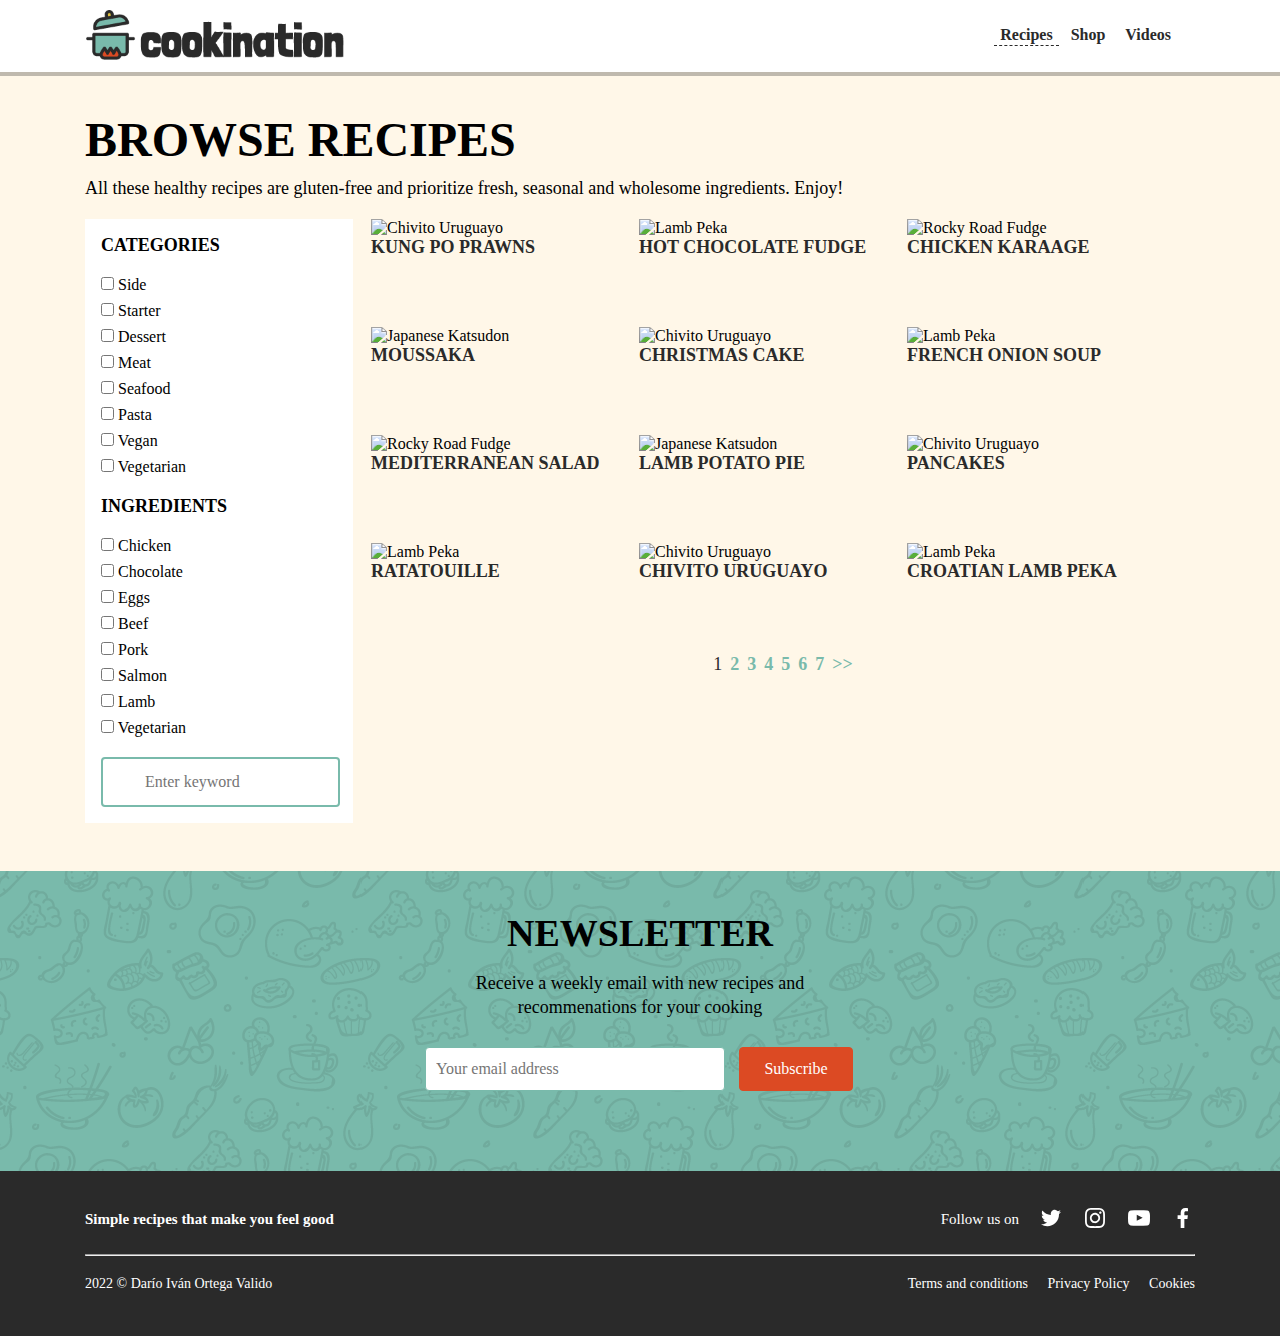
==== commit c4070e18: "05061917" ====
--- a/recipes.html
+++ b/recipes.html
@@ -2,289 +2,269 @@
 <html lang="en">
 
 <head>
-    <meta charset="UTF-8">
-    <meta http-equiv="X-UA-Compatible" content="IE=edge">
-    <meta name="viewport" content="width=device-width, initial-scale=1.0">
-    <title>Recipes Cookination</title>
-    <meta name="author" content="Darío Iván Ortega Valido">
-    <meta name="description" content="Browse recipes">
-    <link rel="stylesheet" href="./css/style.css">
+	<meta charset="UTF-8">
+	<meta http-equiv="X-UA-Compatible" content="IE=edge">
+	<meta name="viewport" content="width=device-width, initial-scale=1.0">
+	<title>Recipes Cookination</title>
+	<meta name="author" content="Darío Iván Ortega Valido">
+	<meta name="description" content="Browse recipes">
+	<link rel="stylesheet" href="./css/style.css">
 </head>
 
 <body>
-    <!-- ? main ********* -->
-    <main>
-        <div class="container">
-
-            <!-- * header *** -->
-            <div class="shl"></div>
-            <header>
-                <div class="logo">
-                    <a href="index.html">
-                        <p id="h_index">Index page</p>
-                        <img src="img/logos/logo.png" alt="Cookination Logo">
-                    </a>
-                </div>
-                <div class="h_menu">
-                    <nav>
-                        <ul>
-                            <li><a id="sel" href="recipes.html">Recipes</a></li>
-                            <li><a href="shop.html">Shop</a></li>
-                            <li><a href="videos.html">Videos</a></li>
-                        </ul>
-                    </nav>
-                </div>
-            </header>
-            <div class="shr"></div>
-
-
-            <!-- * 2a ******* -->
-            <div class="val"></div>
-            <div class="s2a_2">
-                <div class="br_cab">
-                    <h1 id="may">Browse recipes</h1>
-                    <p>All these healthy recipes are gluten-free and prioritize fresh, seasonal and wholesome
-                        ingredients. Enjoy!</p>
-                </div>
-                <div class="figures">
-                    <!-- <div> -->
-                        <figure>
-                            <img class="img_2a" src="img/meals/beef-bahn.jpg" alt="Chivito Uruguayo">
-                            <figcaption> <strong><a href="">Kung po prawns </a></strong></figcaption>
-                        </figure>
-                    <!-- </div> -->
-                    <!-- <div> -->
-                        <figure>
-                            <img class="img_2a" src="img/meals/chocolate-fudge.jpg" alt="Lamb Peka">
-                            <figcaption> <strong> <a href="">Hot chocolate fudge</a></strong></figcaption>
-                        </figure>
-                    <!-- </div> -->
-                    <!-- <div> -->
-                        <figure>
-                            <img class="img_2a" src="img/meals/chicken-karaage.jpg" alt="Rocky Road Fudge">
-                            <figcaption><strong> <a href="">Chicken Karaage</a></strong></figcaption>
-                        </figure>
-                    <!-- </div> -->
-                    <!-- <div> -->
-                        <figure>
-                            <img class="img_2a" src="img/meals/moussaka.jpg" alt="Japanese Katsudon">
-                            <figcaption> <strong> <a href="">Moussaka</a></strong></figcaption>
-                        </figure>
-                    <!-- </div> -->
-                    <!-- <div> -->
-                        <figure>
-                            <img class="img_2a" src="img/meals/christmas-cake.jpg" alt="Chivito Uruguayo">
-                            <figcaption> <strong><a href="">Christmas cake</a></strong></figcaption>
-                        </figure>
-                    <!-- </div> -->
-                    <!-- <div> -->
-                        <figure>
-                            <img class="img_2a" src="img/meals/french-onion.jpg" alt="Lamb Peka">
-                            <figcaption> <strong> <a href="">French onion soup</a></strong></figcaption>
-                        </figure>
-                    <!-- </div> -->
-                    <!-- <div> -->
-                        <figure>
-                            <img class="img_2a" src="img/meals/mediterranean-pasta.jpg" alt="Rocky Road Fudge">
-                            <figcaption><strong> <a href="">Mediterranean salad</a></strong></figcaption>
-                        </figure>
-                    <!-- </div> -->
-                    <!-- <div> -->
-                        <figure>
-                            <img class="img_2a" src="img/meals/lamb-potato-pie.jpg" alt="Japanese Katsudon">
-                            <figcaption> <strong> <a href="">Lamb potato pie</a></strong></figcaption>
-                        </figure>
-                    <!-- </div> -->
-                    <!-- <div> -->
-                        <figure>
-                            <img class="img_2a" src="img/meals/pancakes.jpg" alt="Chivito Uruguayo">
-                            <figcaption> <strong><a href="">Pancakes</a></strong></figcaption>
-                        </figure>
-                    <!-- </div> -->
-                    <!-- <div> -->
-                        <figure>
-                            <img class="img_2a" src="img/meals/ratatouille.jpg" alt="Lamb Peka">
-                            <figcaption> <strong> <a href="">Ratatouille</a></strong></figcaption>
-                        </figure>
-                    <!-- </div> -->
-
-                    <!-- <div> -->
-                        <figure>
-                            <img class="img_2a" src="img/meals/chivito.jpg" alt="Chivito Uruguayo">
-                            <figcaption> <strong><a href="">Chivito uruguayo</a></strong></figcaption>
-                        </figure>
-                    <!-- </div> -->
-                    <!-- <div> -->
-                        <figure>
-                            <img class="img_2a" src="img/meals/lamb-peka.jpg" alt="Lamb Peka">
-                            <figcaption> <strong> <a href="">Croatian lamb peka</a></strong></figcaption>
-                        </figure>
-                    <!-- </div> -->
-                </div>
-                <div class="pag">
-                    <ol>
-                        <li><a id="pag_sel" href="">1</a></li>
-                        <li><a href="">2</a></li>
-                        <li><a href="">3</a></li>
-                        <li><a href="">4</a></li>
-                        <li><a href="">5</a></li>
-                        <li><a href="">6</a></li>
-                        <li><a href="">7</a></li>
-                        <li><a href="">>></a></li>
-                    </ol>
-                </div>
-
-                <aside>
-                    <div class="chec_sel">
-                        <form action="_" method="get">
-                            <fieldset>
-                                <legend><strong>Categories</strong></legend>
-                                <label for="Side" class="check">
-                                    <input type="checkbox" id="Side" name="Side" value="Side">
-                                    Side
-                                </label>
-                                <label for="Starter">
-                                    <input type="checkbox" id="Starter" name="Starter" value="Starter">
-                                    Starter
-                                </label>
-                                <label for="Dessert">
-                                    <input type="checkbox" id="Dessert" name="Dessert" value="Dessert">
-                                    Dessert
-                                </label>
-                                <label for="Meat">
-                                    <input type="checkbox" id="Meat" name="Meat" value="Meat">
-                                    Meat
-                                </label>
-                                <label for="Seafood">
-                                    <input type="checkbox" id="Seafood" name="Seafood" value="Seafood">
-                                    Seafood
-                                </label>
-
-                                <label for="Pasta">
-                                    <input type="checkbox" id="Pasta" name="Pasta" value="Pasta">
-                                    Pasta
-                                </label>
-                                <label for="Vegan">
-                                    <input type="checkbox" id="Vegan" name="Vegan" value="Vegan">
-                                    Vegan
-                                </label>
-                                <label for="Vegetarian">
-                                    <input type="checkbox" id="Vegetarian" name="Vegetarian" value="Vegetarian">
-                                    Vegetarian
-                                </label>
-                            </fieldset>
-
-                            <fieldset>
-                                <legend><strong>Ingredients</strong></legend>
-                                <label for="Chicken" class="check">
-                                    <input type="checkbox" id="Chicken" name="Chicken" value="Chicken">
-                                    Chicken
-                                </label>
-                                <label for="Chocolate">
-                                    <input type="checkbox" id="Chocolate" name="Chocolate" value="Chocolate">
-                                    Chocolate
-                                </label>
-                                <label for="Eggs">
-                                    <input type="checkbox" id="Eggs" name="Eggs" value="Eggs">
-                                    Eggs
-                                </label>
-                                <label for="Beef">
-                                    <input type="checkbox" id="Beef" name="Beef" value="Beef">
-                                    Beef
-                                </label>
-                                <label for="Pork">
-                                    <input type="checkbox" id="Pork" name="Pork" value="Pork">
-                                    Pork
-                                </label>
-
-                                <label for="Salmon">
-                                    <input type="checkbox" id="Salmon" name="Salmon" value="Salmon">
-                                    Salmon
-                                </label>
-                                <label for="Lamb">
-                                    <input type="checkbox" id="Lamb" name="Lamb" value="Lamb">
-                                    Lamb
-                                </label>
-                                <label for="Turkey">
-                                    <input type="checkbox" id="Turkey" name="Turkey" value="Turkey">
-                                    Vegetarian
-                                </label>
-                            </fieldset>
-
-                            <input class="busca1" type="text" placeholder="Enter keyword" aria-label="text to search" />
-
-                        </form>
-                    </div>
-
-                </aside>
-            </div>
-            <div class="var"></div>
-
-            <!-- * newsletter -->
-            <div class="newsletter">
-                <div class="new_lit">
-                    <h2 id="noline">Newsletter</h2>
-                    <p>Receive a weekly email with new recipes and recommenations for your cooking</p>
-                </div>
-                <div class="subscribe">
-                    <form action="_" method="get">
-                        <input class="email" type="email" placeholder="Your email address"
-                            aria-label="Email for newsletter">
-                        <button>Subscribe</button>
-                    </form>
-                </div>
-            </div>
-
-
-            <!-- * footer *** -->
-            <div class="vfl"></div>
-            <footer>
-                <div class="social_men">
-                    <p><strong>Simple recipes that make you feel good</strong></p>
-                </div>
-                <div class="social_nav">
-                    <p>Follow us on</p>
-                    <nav>
-                        <ul>
-                            <li><a href="">
-                                    <p id="h_twiter">twiter page</p><img src=" img/icons/twitter.svg" alt="twiter page">
-                                </a></li>
-                            <li><a href="">
-                                    <p id="h_instagram">instagram page</p><img src=" img/icons/instagram.svg"
-                                        alt="instagram page">
-                                </a></li>
-                            <li><a href="">
-                                    <p id="h_youtube">youtube page</p><img src=" img/icons/youtube.svg"
-                                        alt="youtube page">
-                                </a></li>
-                            <li><a href="">
-                                    <p id="h_facebook">facebook page</p><img src=" img/icons/facebook.svg"
-                                        alt="facebook page">
-                                </a></li>
-                        </ul>
-                    </nav>
-                </div>
-
-                <div class="separador">
-                    <hr>
-                </div>
-
-                <div class="alumno_nom">
-                    <p>2022 &copy; Darío Iván Ortega Valido</p>
-                </div>
-                <div class="alumno_nav">
-                    <nav>
-                        <ul>
-                            <li><a href="#" target="_blank">Terms and conditions</a></li>
-                            <li><a href="#" target="_blank">Privacy Policy</a></li>
-                            <li><a href="#" target="_blank">Cookies</a></li>
-                        </ul>
-                    </nav>
-                </div>
-            </footer>
-            <div class="vfr"></div>
-        </div>
-    </main>
+	<!-- ? main ********* -->
+	<main>
+		<div class="container">
+
+			<!-- * header *** -->
+			<div class="shl"></div>
+			<header>
+				<div class="logo">
+					<a href="index.html">
+						<p id="h_index">Index page</p>
+						<img src="img/logos/logo.png" alt="Cookination Logo">
+					</a>
+				</div>
+				<div class="h_menu">
+					<nav>
+						<ul>
+							<li><a id="sel" href="recipes.html">Recipes</a></li>
+							<li><a href="shop.html">Shop</a></li>
+							<li><a href="videos.html">Videos</a></li>
+						</ul>
+					</nav>
+				</div>
+			</header>
+			<div class="shr"></div>
+
+
+			<!-- * 2a ******* -->
+			<div class="val"></div>
+			<div class="s2a_2">
+				<div class="br_cab">
+					<h1 id="may">Browse recipes</h1>
+					<p>All these healthy recipes are gluten-free and prioritize fresh, seasonal and wholesome
+						ingredients. Enjoy!</p>
+				</div>
+				<div class="figures">
+
+					<figure>
+						<img class="img_2a" src="img/meals/beef-bahn.jpg" alt="Chivito Uruguayo">
+						<figcaption> <strong><a href="">Kung po prawns </a></strong></figcaption>
+					</figure>
+
+					<figure>
+						<img class="img_2a" src="img/meals/chocolate-fudge.jpg" alt="Lamb Peka">
+						<figcaption> <strong> <a href="">Hot chocolate fudge</a></strong></figcaption>
+					</figure>
+
+					<figure>
+						<img class="img_2a" src="img/meals/chicken-karaage.jpg" alt="Rocky Road Fudge">
+						<figcaption><strong> <a href="">Chicken Karaage</a></strong></figcaption>
+					</figure>
+
+					<figure>
+						<img class="img_2a" src="img/meals/moussaka.jpg" alt="Japanese Katsudon">
+						<figcaption> <strong> <a href="">Moussaka</a></strong></figcaption>
+					</figure>
+
+					<figure>
+						<img class="img_2a" src="img/meals/christmas-cake.jpg" alt="Chivito Uruguayo">
+						<figcaption> <strong><a href="">Christmas cake</a></strong></figcaption>
+					</figure>
+
+					<figure>
+						<img class="img_2a" src="img/meals/french-onion.jpg" alt="Lamb Peka">
+						<figcaption> <strong> <a href="">French onion soup</a></strong></figcaption>
+					</figure>
+
+					<figure>
+						<img class="img_2a" src="img/meals/mediterranean-pasta.jpg" alt="Rocky Road Fudge">
+						<figcaption><strong> <a href="">Mediterranean salad</a></strong></figcaption>
+					</figure>
+
+					<figure>
+						<img class="img_2a" src="img/meals/lamb-potato-pie.jpg" alt="Japanese Katsudon">
+						<figcaption> <strong> <a href="">Lamb potato pie</a></strong></figcaption>
+					</figure>
+
+					<figure>
+						<img class="img_2a" src="img/meals/pancakes.jpg" alt="Chivito Uruguayo">
+						<figcaption> <strong><a href="">Pancakes</a></strong></figcaption>
+					</figure>
+
+					<figure>
+						<img class="img_2a" src="img/meals/ratatouille.jpg" alt="Lamb Peka">
+						<figcaption> <strong> <a href="">Ratatouille</a></strong></figcaption>
+					</figure>
+
+					<figure>
+						<img class="img_2a" src="img/meals/chivito.jpg" alt="Chivito Uruguayo">
+						<figcaption> <strong><a href="">Chivito uruguayo</a></strong></figcaption>
+					</figure>
+
+					<figure>
+						<img class="img_2a" src="img/meals/lamb-peka.jpg" alt="Lamb Peka">
+						<figcaption> <strong> <a href="">Croatian lamb peka</a></strong></figcaption>
+					</figure>
+				</div>
+				<!-- <div class="pag"> -->
+					<ol class="pag">
+						<li><a id="pag_sel" href="">1</a></li>
+						<li><a href="">2</a></li>
+						<li><a href="">3</a></li>
+						<li><a href="">4</a></li>
+						<li><a href="">5</a></li>
+						<li><a href="">6</a></li>
+						<li><a href="">7</a></li>
+						<li><a href="">>></a></li>
+					</ol>
+				<!-- </div> -->
+
+				<aside>
+					<!-- <div class="chec_sel"> -->
+						<form class="chec_sel" action="_" method="get">
+							<fieldset>
+								<legend><strong>Categories</strong></legend>
+								<label for="Side" class="check">
+									<input type="checkbox" id="Side" name="Side" value="Side">
+									Side
+								</label>
+								<label for="Starter">
+									<input type="checkbox" id="Starter" name="Starter" value="Starter">
+									Starter
+								</label>
+								<label for="Dessert">
+									<input type="checkbox" id="Dessert" name="Dessert" value="Dessert">
+									Dessert
+								</label>
+								<label for="Meat">
+									<input type="checkbox" id="Meat" name="Meat" value="Meat">
+									Meat
+								</label>
+								<label for="Seafood">
+									<input type="checkbox" id="Seafood" name="Seafood" value="Seafood">
+									Seafood
+								</label>
+
+								<label for="Pasta">
+									<input type="checkbox" id="Pasta" name="Pasta" value="Pasta">
+									Pasta
+								</label>
+								<label for="Vegan">
+									<input type="checkbox" id="Vegan" name="Vegan" value="Vegan">
+									Vegan
+								</label>
+								<label for="Vegetarian">
+									<input type="checkbox" id="Vegetarian" name="Vegetarian" value="Vegetarian">
+									Vegetarian
+								</label>
+							</fieldset>
+
+							<fieldset>
+								<legend><strong>Ingredients</strong></legend>
+								<label for="Chicken" class="check">
+									<input type="checkbox" id="Chicken" name="Chicken" value="Chicken">
+									Chicken
+								</label>
+								<label for="Chocolate">
+									<input type="checkbox" id="Chocolate" name="Chocolate" value="Chocolate">
+									Chocolate
+								</label>
+								<label for="Eggs">
+									<input type="checkbox" id="Eggs" name="Eggs" value="Eggs">
+									Eggs
+								</label>
+								<label for="Beef">
+									<input type="checkbox" id="Beef" name="Beef" value="Beef">
+									Beef
+								</label>
+								<label for="Pork">
+									<input type="checkbox" id="Pork" name="Pork" value="Pork">
+									Pork
+								</label>
+
+								<label for="Salmon">
+									<input type="checkbox" id="Salmon" name="Salmon" value="Salmon">
+									Salmon
+								</label>
+								<label for="Lamb">
+									<input type="checkbox" id="Lamb" name="Lamb" value="Lamb">
+									Lamb
+								</label>
+								<label for="Turkey">
+									<input type="checkbox" id="Turkey" name="Turkey" value="Turkey">
+									Vegetarian
+								</label>
+							</fieldset>
+							<input class="busca1" type="text" placeholder="Enter keyword" aria-label="text to search" />
+						</form>
+					<!-- </div> -->
+				</aside>
+			</div>
+			<div class="var"></div>
+
+			<!-- * newsletter -->
+			<div class="newsletter">
+				<div class="new_lit">
+					<h2 id="noline">Newsletter</h2>
+					<p>Receive a weekly email with new recipes and recommenations for your cooking</p>
+				</div>
+				<div class="subscribe">
+					<form action="_" method="get">
+						<input class="email" type="email" placeholder="Your email address" aria-label="Email for newsletter">
+						<button>Subscribe</button>
+					</form>
+				</div>
+			</div>
+
+
+			<!-- * footer *** -->
+			<div class="vfl"></div>
+			<footer>
+				<div class="social_men">
+					<p><strong>Simple recipes that make you feel good</strong></p>
+				</div>
+				<div class="social_nav">
+					<p>Follow us on</p>
+					<nav>
+						<ul>
+							<li><a href="">
+									<p id="h_twiter">twiter page</p><img src=" img/icons/twitter.svg" alt="twiter page">
+								</a></li>
+							<li><a href="">
+									<p id="h_instagram">instagram page</p><img src=" img/icons/instagram.svg" alt="instagram page">
+								</a></li>
+							<li><a href="">
+									<p id="h_youtube">youtube page</p><img src=" img/icons/youtube.svg" alt="youtube page">
+								</a></li>
+							<li><a href="">
+									<p id="h_facebook">facebook page</p><img src=" img/icons/facebook.svg" alt="facebook page">
+								</a></li>
+						</ul>
+					</nav>
+				</div>
+
+				<div class="separador">
+					<hr>
+				</div>
+
+				<div class="alumno_nom">
+					<p>2022 &copy; Darío Iván Ortega Valido</p>
+				</div>
+				<div class="alumno_nav">
+					<nav>
+						<ul>
+							<li><a href="#" target="_blank">Terms and conditions</a></li>
+							<li><a href="#" target="_blank">Privacy Policy</a></li>
+							<li><a href="#" target="_blank">Cookies</a></li>
+						</ul>
+					</nav>
+				</div>
+			</footer>
+			<div class="vfr"></div>
+		</div>
+	</main>
 
 </body>
 
--- a/css/style.css
+++ b/css/style.css
@@ -351,7 +351,7 @@
     background-image: url("../img/knife-bg.jpg");
     background-repeat: no-repeat;
     background-size: cover;
-    padding-bottom: .5rem;
+    padding-bottom: 1.5rem;
 }
 
 .s1a h1 {
@@ -395,7 +395,7 @@
     grid-template-columns: 1fr;
     grid-gap: .125rem;
     justify-items: center;
-    padding-bottom: 1rem;
+    padding-bottom: 2.5rem;
 }
 .figures {
     grid-area: fi1;
@@ -458,21 +458,15 @@
 
 
 /* * 3a ****************************************************** */
+
 .s3a {
     grid-area: s3a;
-    padding: 1rem 0;
-    /* padding: 1rem 1rem; */
-    background-color: var(--fondo-body)
-}
-.ds {
-    display: block;
-    margin: 0 auto;
-    /* padding: 5rem 1.125rem; */
     padding: 5rem 0;
     background-image: url("../img/shop-bg.jpg");
     background-repeat: no-repeat;
     background-size: cover;
 }
+
 .shop {
     display: block;
     margin: 0 auto;
@@ -487,30 +481,6 @@
     padding: 0 1.5rem;
 }
 
-/* .shop h2 {
-    padding: 0 1.5rem;
-    display: flex;
-    flex-direction: row;
-    align-items: center;
-    justify-items: center;
-    text-align: center;
-} */
-
-/* .shop h2::before, .shop h2::after {
-    content: '';
-    flex: 1 1;
-    border-bottom: .1875rem solid;
-    margin: auto;
-} */
-
-/* .shop h2::before {
-    margin-right: .9375rem;
-}
-
-.shop h2::after {
-    margin-left: .9375rem;
-} */
-
 .shop p {
     font-size: 1rem;
     color: var(--fondo-oscuro);
@@ -530,44 +500,32 @@
 }
 
 /* * 4a ******************************************************* */
+
 .s4a {
     grid-area: s4a;
     background-color: var(--fondo-body);
-    padding-bottom: 1rem;
-}
-
-.sa4_lim {
-
+    padding-top: 1.5rem;
+    padding-bottom: 1.5rem;
     display: flex;
-    gap: 1.25rem;
+    gap: 1.75rem;
     flex-flow: row wrap;
     justify-content: center;
     align-items: center;
 }
-
-.s4a img {
-    width: 100%;
-}
-
 .s4a_lit {
     width: 32.625rem;
 }
-
 .s4a_lit p {
     font-size: 1rem;
     line-height: 1.5rem;
 }
-
 .s4a_lit p:first-child {
     text-transform: uppercase;
-    font-size: 1rem;
-}
-
+}
 .s4a_lit h3 {
     padding-bottom: .25rem;
     font-size: 2.375rem;
 }
-
 .s4a button {
     border: .0625rem solid var(--principal);
     border-radius: .25rem;
@@ -576,11 +534,14 @@
     background-color: var(--blanco);
     font-size: 1rem;
     font-weight: 400;
-    margin: 1.25rem 0;
+    margin: 1.25rem 0 0;
     width: 8.375rem;
     height: 3rem;
     font-family: Montserrat;
 }
+.s4a img {
+    width: 32.625rem;
+} 
 
 
 
@@ -595,46 +556,35 @@
 .br_cab {
     grid-area: he2;
     margin-top: 2rem;
-    display: block;
     text-align: center;
     padding: .5rem 1rem;
 }
-
 .pag {
     grid-area: pg1;
 }
-
-
-
 .br_cab p {
     padding: .5rem 0;
     line-height: 1.625rem;
 }
-
-.pag ol::before {
+.pag li::before {
     content: '';
-    text-decoration: none;
-}
-
+    /* text-decoration: none; */
+}
 .pag li {
     display: inline-block;
-    padding: 2rem .375rem 2rem 0;
-}
-
+    padding: 2rem .125rem 0;
+}
 .pag a {
     color: var(--principal);
     font-weight: 600;
 }
-
 .pag a:hover {
     color: var(--principal-l);
 }
-
 a#pag_sel {
     color: var(--fondo-oscuro);
     font-weight: 400;
 }
-
 aside {
     display: none;
     margin: 0;
@@ -802,21 +752,24 @@
 
 
     /* * 3a **************************** */
-    .ds {
-        width: 69.375rem;
-    }
 
     .shop {
         width: 42.5rem;
     }
+    .shop h2 {
+        margin: 0 4.375rem;
+    }
+    .shop p{
+        font-size: 1.125rem;
+    }
 
     /* * 4a **************************** */
-    .sa4_lim {
-        gap: 1.75rem;
+    .s4a {
+        /* gap: 1.75rem; */
         justify-content: space-between;
     }
 
-    #sec_txt {
+    p#sec_txt {
         font-size: 1.125rem;
         padding-right: 3.75rem;
         line-height: 1.75rem;
@@ -846,22 +799,18 @@
             "asi fi1"
             "asi pg1";
         grid-template-columns: 1fr 3fr;
-        /* grid-gap: .125rem; */
-
         justify-items: center;
-        padding-bottom: 1rem;
-    }
-
-    h2#noline {
-        text-align: center;
-    }
-
+        padding-bottom: 3rem;
+    }
     .br_cab {
         justify-self: flex-start;
         text-align: left;
         padding-left: 0;
-    }
-
+        font-size: 1.125rem;
+    }
+    .pag a{
+        font-size: 1.125rem;
+    }
     aside {
         grid-area: asi;
         margin-right: 1rem;
@@ -869,23 +818,19 @@
         width: 16.75rem;
         background-color: var(--blanco);
     }
-
     .chec_sel fieldset {
         border: 0;
         display: flex;
         flex-direction: column;
     }
-
     .chec_sel legend {
         font-size: 1.125rem;
         text-transform: uppercase;
         padding: 1rem 1rem;
     }
-
     .chec_sel label {
         padding: .25rem 1rem;
     }
-
     .busca1 {
         display: block;
         margin: 1rem 1rem;
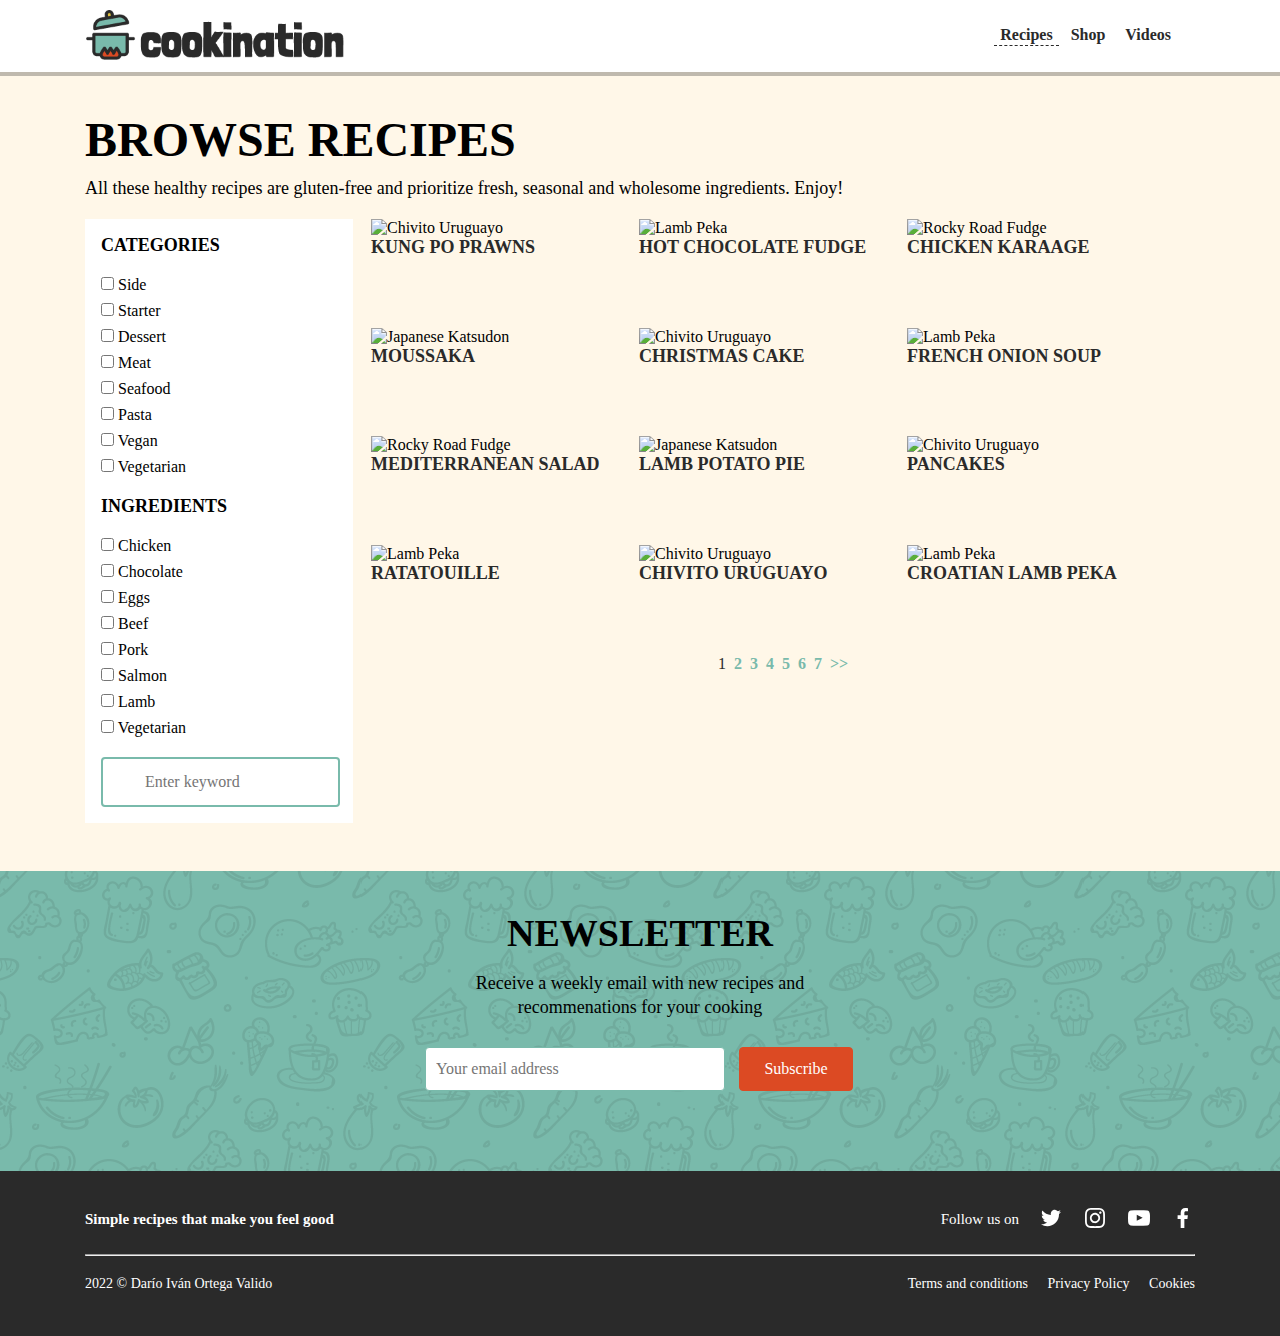
==== commit dc19333b: "06061738" ====
--- a/recipes.html
+++ b/recipes.html
@@ -37,7 +37,6 @@
 			</header>
 			<div class="shr"></div>
 
-
 			<!-- * 2a ******* -->
 			<div class="val"></div>
 			<div class="s2a_2">
@@ -108,7 +107,7 @@
 						<figcaption> <strong> <a href="">Croatian lamb peka</a></strong></figcaption>
 					</figure>
 				</div>
-				<!-- <div class="pag"> -->
+				
 					<ol class="pag">
 						<li><a id="pag_sel" href="">1</a></li>
 						<li><a href="">2</a></li>
@@ -119,14 +118,12 @@
 						<li><a href="">7</a></li>
 						<li><a href="">>></a></li>
 					</ol>
-				<!-- </div> -->
 
 				<aside>
-					<!-- <div class="chec_sel"> -->
 						<form class="chec_sel" action="_" method="get">
 							<fieldset>
 								<legend><strong>Categories</strong></legend>
-								<label for="Side" class="check">
+								<label for="Side">
 									<input type="checkbox" id="Side" name="Side" value="Side">
 									Side
 								</label>
@@ -163,7 +160,7 @@
 
 							<fieldset>
 								<legend><strong>Ingredients</strong></legend>
-								<label for="Chicken" class="check">
+								<label for="Chicken">
 									<input type="checkbox" id="Chicken" name="Chicken" value="Chicken">
 									Chicken
 								</label>
@@ -199,7 +196,6 @@
 							</fieldset>
 							<input class="busca1" type="text" placeholder="Enter keyword" aria-label="text to search" />
 						</form>
-					<!-- </div> -->
 				</aside>
 			</div>
 			<div class="var"></div>
@@ -217,7 +213,6 @@
 					</form>
 				</div>
 			</div>
-
 
 			<!-- * footer *** -->
 			<div class="vfl"></div>
@@ -263,9 +258,9 @@
 				</div>
 			</footer>
 			<div class="vfr"></div>
+
 		</div>
 	</main>
-
 </body>
 
 </html>--- a/css/style.css
+++ b/css/style.css
@@ -113,13 +113,13 @@
 .container {
     display: grid;
     grid-template-areas:
-    "shl hea shr"
-    "s1a s1a s1a"
-    "val s2a var"
-    "val s3a var"
-    "val s4a var"
-    "new new new"
-    "vfl foo vfr";
+        "shl hea shr"
+        "s1a s1a s1a"
+        "val s2a var"
+        "val s3a var"
+        "val s4a var"
+        "new new new"
+        "vfl foo vfr";
     grid-template-columns: minmax(.9375rem, 0.5fr) 16fr minmax(.9375rem, 0.5fr);
     grid-gap: 0;
 }
@@ -157,7 +157,7 @@
 
 header img {
     display: block;
-    margin: .5rem auto ;
+    margin: .5rem auto;
     width: 10.625rem;
     height: 2.1513rem;
 }
@@ -211,46 +211,57 @@
     color: var(--blanco);
     background-color: var(--fondo-oscuro);
 }
+
 .social_men {
     grid-area: social_men;
     text-align: center;
 }
+
 .social_nav {
     padding-bottom: .5rem;
     grid-area: social_nav;
     text-align: center;
 }
+
 footer p {
     margin: .5rem 0;
     font-family: Montserrat;
     font-weight: 400;
     font-size: .9375rem;
 }
+
 footer li {
     display: inline-block;
     padding: 0 0 0 1rem;
 }
+
 footer a {
     color: var(--blanco);
     text-decoration: none;
 }
+
 footer li:first-child {
     padding-left: 0;
 }
+
 .social_nav a:hover {
     opacity: 0.7;
 }
+
 .separador {
     grid-area: separador;
     margin: 0 1rem .5rem;
 }
+
 .alumno_nom {
     grid-area: alumno_nom;
     text-align: center;
 }
+
 .alumno_nom p {
     font-size: .875rem;
 }
+
 .alumno_nav {
     grid-area: alumno_nav;
     margin: .25rem 0;
@@ -258,6 +269,7 @@
     padding-bottom: .5rem;
     font-size: .875rem;
 }
+
 .alumno_nav a:hover {
     color: var(--principal);
 }
@@ -338,6 +350,40 @@
     font-family: Montserrat;
 }
 
+/* * Areas de justificación */
+.val {
+    grid-area: val;
+    background-color: var(--fondo-body);
+}
+
+.var {
+    grid-area: var;
+    background-color: var(--fondo-body);
+}
+
+.vfl {
+    grid-area: vfl;
+    background-color: var(--fondo-oscuro);
+}
+
+.vfr {
+    grid-area: vfr;
+    background-color: var(--fondo-oscuro);
+}
+
+.shl {
+    grid-area: shl;
+    background-color: var(--blanco);
+    box-shadow: 0 .25rem 0 var(--sombra);
+    z-index: 2;
+}
+
+.shr {
+    grid-area: shr;
+    background-color: var(--blanco);
+    box-shadow: 0 .25rem 0 var(--sombra);
+    z-index: 2;
+}
 
 
 /* ! Pag1 -------------------------------------------------------- */
@@ -363,7 +409,7 @@
     width: calc(25.5rem + 10vw);
 }
 
-.busca {
+.busca, .busca1 {
     display: block;
     margin: .625rem auto;
     border: .125rem solid;
@@ -378,6 +424,7 @@
     background-color: var(--blanco);
 }
 
+
 .s1a form {
     padding-bottom: 4rem;
 }
@@ -397,15 +444,17 @@
     justify-items: center;
     padding-bottom: 2.5rem;
 }
+
 .figures {
     grid-area: fi1;
-    /* padding: 0 .9375rem; */   
+    /* padding: 0 .9375rem; */
     gap: 1.1875rem;
     display: flex;
     flex-direction: row;
     flex-flow: row wrap;
     justify-content: left;
 }
+
 .h2line {
     margin: 2rem 0;
     width: 100%;
@@ -416,7 +465,7 @@
     grid-area: he2;
 }
 
-.s2a h2, .shop h2  {
+.s2a h2, .shop h2 {
     /* padding: 0 .9375rem; */
     display: flex;
     /* flex-direction: row; */
@@ -424,6 +473,7 @@
     justify-items: center;
     text-align: center;
 }
+
 .s2a h2::before, .s2a h2::after,
 .shop h2::before, .shop h2::after {
     content: '';
@@ -435,21 +485,26 @@
 .s2a h2::before, .shop h2::before {
     margin-right: .9375rem;
 }
+
 .s2a h2::after, .shop h2::after {
     margin-left: .9375rem;
 }
+
 .s2a figcaption, .s2a_2 figcaption {
     text-transform: uppercase;
     font-size: 1.125rem;
     width: 15.5rem;
 }
+
 .s2a a, .s2a_2 a {
     text-decoration: none;
     color: var(--fondo-oscuro);
 }
+
 .s2a a:hover, .s2a_2 a:hover {
     color: var(--principal);
 }
+
 .img_2a {
     width: 15.625rem;
 }
@@ -512,20 +567,25 @@
     justify-content: center;
     align-items: center;
 }
+
 .s4a_lit {
     width: 32.625rem;
 }
+
 .s4a_lit p {
     font-size: 1rem;
     line-height: 1.5rem;
 }
+
 .s4a_lit p:first-child {
     text-transform: uppercase;
 }
+
 .s4a_lit h3 {
     padding-bottom: .25rem;
     font-size: 2.375rem;
 }
+
 .s4a button {
     border: .0625rem solid var(--principal);
     border-radius: .25rem;
@@ -539,9 +599,10 @@
     height: 3rem;
     font-family: Montserrat;
 }
+
 .s4a img {
     width: 32.625rem;
-} 
+}
 
 
 
@@ -559,32 +620,40 @@
     text-align: center;
     padding: .5rem 1rem;
 }
+
 .pag {
     grid-area: pg1;
 }
+
 .br_cab p {
     padding: .5rem 0;
     line-height: 1.625rem;
 }
+
 .pag li::before {
     content: '';
     /* text-decoration: none; */
 }
+
 .pag li {
     display: inline-block;
     padding: 2rem .125rem 0;
 }
+
 .pag a {
     color: var(--principal);
     font-weight: 600;
 }
+
 .pag a:hover {
     color: var(--principal-l);
 }
+
 a#pag_sel {
     color: var(--fondo-oscuro);
     font-weight: 400;
 }
+
 aside {
     display: none;
     margin: 0;
@@ -601,11 +670,12 @@
 }
 
 .figures iframe {
+    border: none;
     width: 32.625rem;
     height: 19.6875rem;
 }
 
-.mydt {
+.vid_ti {
     padding: 1rem .9375rem;
     text-transform: uppercase;
     font-size: 1.125rem;
@@ -613,45 +683,13 @@
     width: 32.625rem;
 }
 
-.mydd {
+.vid_des {
     padding: 0 1rem 1rem;
     font-size: 1rem;
     line-height: 1.5rem;
 }
 
-.val {
-    grid-area: val;
-    background-color: var(--fondo-body);
-}
-
-.var {
-    grid-area: var;
-    background-color: var(--fondo-body);
-}
-
-.vfl {
-    grid-area: vfl;
-    background-color: var(--fondo-oscuro);
-}
-
-.vfr {
-    grid-area: vfr;
-    background-color: var(--fondo-oscuro);
-}
-
-.shl {
-    grid-area: shl;
-    background-color: var(--blanco);
-    box-shadow: 0 .25rem 0 var(--sombra);
-    z-index: 2;
-}
-
-.shr {
-    grid-area: shr;
-    background-color: var(--blanco);
-    box-shadow: 0 .25rem 0 var(--sombra);
-    z-index: 2;
-}
+
 
 /* ? ----------------------------------------------------------------------------------------------- */
 /* ? DESKTOP --------------------------------------------------------------------------------------- */
@@ -697,55 +735,67 @@
         row-gap: .75rem;
         align-items: baseline;
     }
+
     footer li:first-child {
         padding-left: 1rem;
     }
+
     .social_men {
         text-align: left;
         width: 15.625rem;
     }
+
     .social_nav {
         text-align: right;
     }
+
     .social_nav nav {
         display: inline-block;
         vertical-align: middle;
     }
+
     .social_nav p {
         display: inline;
     }
+
     .separador {
         margin: 0;
     }
+
     .alumno_nom {
         text-align: left;
     }
+
     .alumno_nav {
         text-align: right;
     }
 
-    
-
-    
+
+
+
 
     /* ! Pag1 -------------------------------------------------------- */
     /* ! Pag1 INDEX -------------------------------------------------- */
     /* ! Pag1 -------------------------------------------------------- */
 
     /* * 2a **************************** */
-    .figures{
+    .figures {
         column-gap: 1.25rem;
         row-gap: 2rem;
     }
+
     .img_2a {
-        width: 16.3125rem;   
-    }
+        width: 16.3125rem;
+    }
+
     .h2line {
         width: 69.375rem;
     }
+
     h2::before {
         margin: 0 1rem 0 0;
     }
+
     h2::after {
         margin: 0 0 0 1rem
     }
@@ -756,10 +806,12 @@
     .shop {
         width: 42.5rem;
     }
+
     .shop h2 {
         margin: 0 4.375rem;
     }
-    .shop p{
+
+    .shop p {
         font-size: 1.125rem;
     }
 
@@ -790,27 +842,24 @@
     /* ! Pag2 -------------------------------------------------------- */
 
     /* * 2a2 ******************************************************* */
+
     .s2a_2 {
-        grid-area: s2a;
-        background-color: var(--fondo-body);
-        display: grid;
         grid-template-areas:
             "he2 he2"
             "asi fi1"
             "asi pg1";
         grid-template-columns: 1fr 3fr;
-        justify-items: center;
         padding-bottom: 3rem;
     }
+
+
     .br_cab {
         justify-self: flex-start;
         text-align: left;
         padding-left: 0;
         font-size: 1.125rem;
     }
-    .pag a{
-        font-size: 1.125rem;
-    }
+
     aside {
         grid-area: asi;
         margin-right: 1rem;
@@ -818,20 +867,24 @@
         width: 16.75rem;
         background-color: var(--blanco);
     }
+
     .chec_sel fieldset {
         border: 0;
         display: flex;
         flex-direction: column;
     }
+
     .chec_sel legend {
         font-size: 1.125rem;
         text-transform: uppercase;
         padding: 1rem 1rem;
     }
+
     .chec_sel label {
         padding: .25rem 1rem;
     }
-    .busca1 {
+
+    /* .busca1 {
         display: block;
         margin: 1rem 1rem;
         border: .125rem solid;
@@ -844,8 +897,11 @@
         font-size: 1rem;
         background: url("../img/icons/search.svg") no-repeat .625rem;
         background-color: var(--blanco);
-    }
-
+    } */
+    .busca1 {
+        margin: 1rem 1rem;
+        width: 14.9375rem;
+    }
 
     /* ! Pag4 -------------------------------------------------------- */
     /* ! Pag4 VIDEOS  ------------------------------------------------ */
@@ -853,23 +909,20 @@
 
 
     .blanco {
-        background-color: var(--blanco);
         width: 33.875rem;
         height: calc(100% - 19.6875rem);
     }
 
     .figures iframe {
-        border-width: 0;
         width: 33.875rem;
-        height: 19.6875rem;
-    }
-
-    .mydt {
+    }
+
+    .vid_ti {
         padding: 1rem 1rem;
         width: 33.875rem;
     }
 
-    .mydd {
+    .vid_des {
         width: 33.875rem;
         font-size: 1.125rem;
         line-height: 1.625rem;
